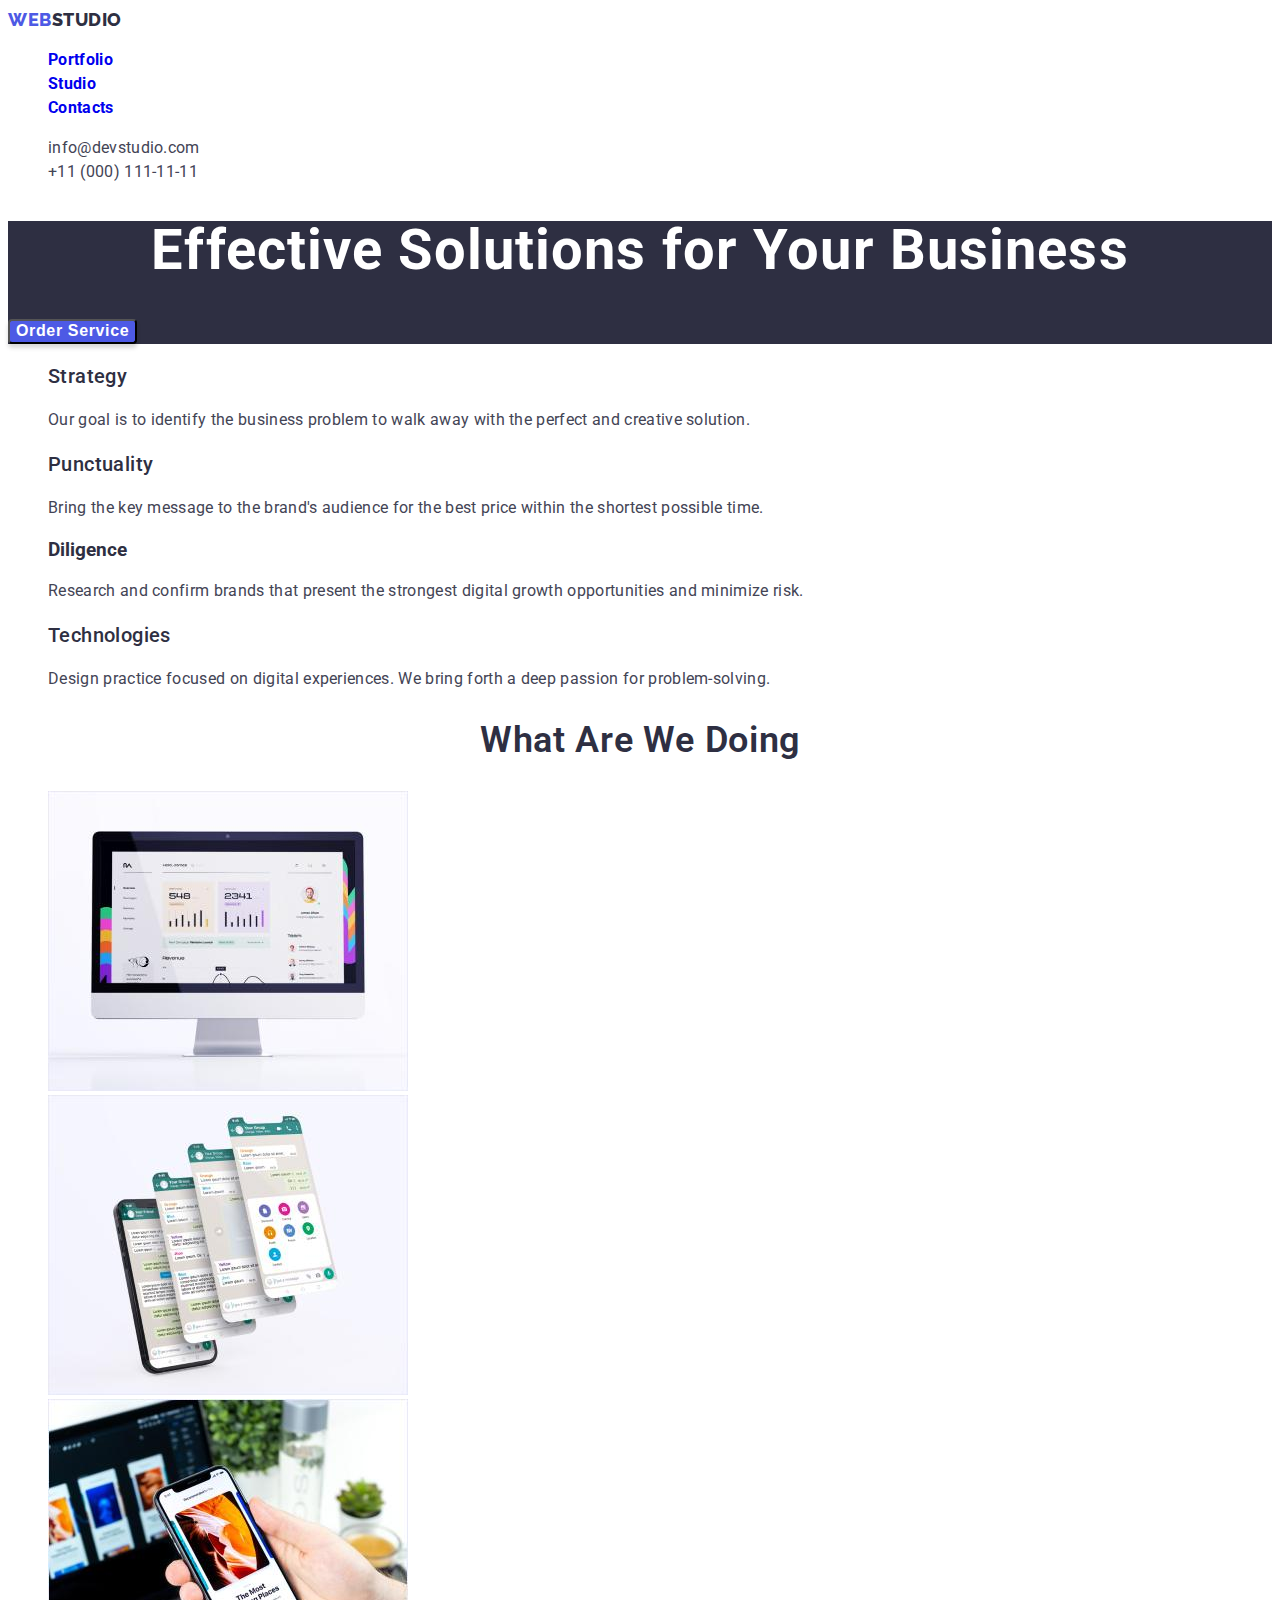
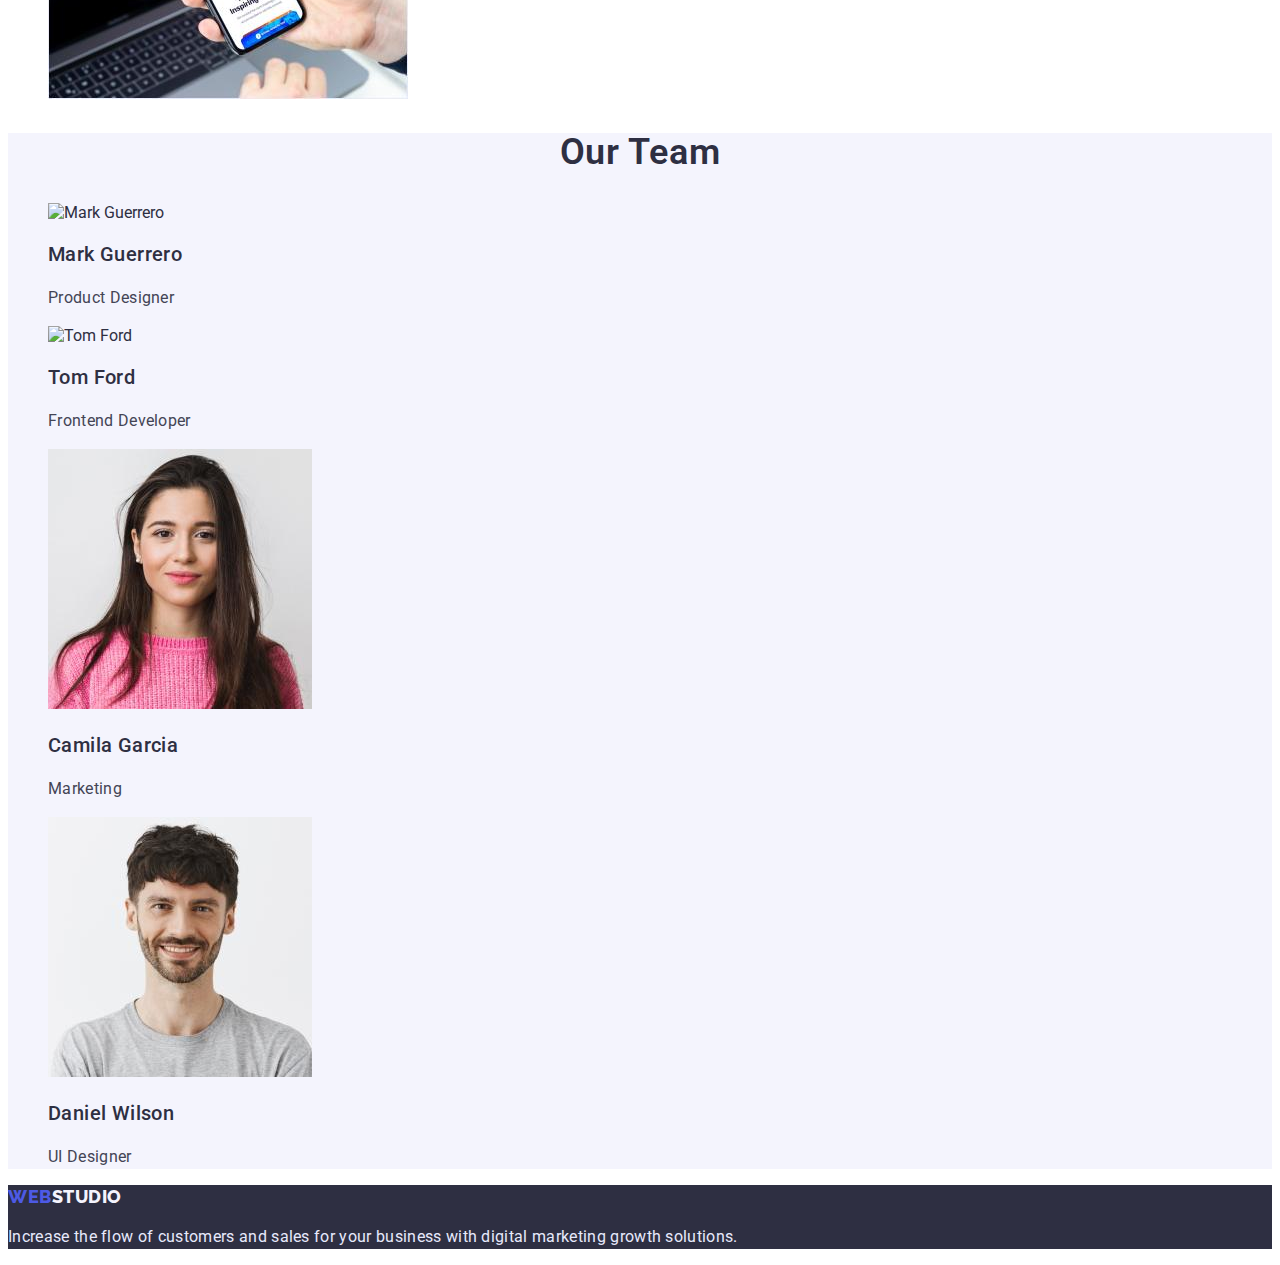
==== index.html @ 88e980f4 "Initial commit" ====
<!DOCTYPE html>
<html lang="en">
  <head>
    <meta charset="UTF-8" />
    <meta http-equiv="X-UA-Compatible" content="IE=edge" />
    <meta name="viewport" content="width=device-width, initial-scale=1.0" />
    <title>WebStudio</title>
    <link rel="preconnect" href="https://fonts.googleapis.com" />
    <link rel="preconnect" href="https://fonts.gstatic.com" crossorigin />
    <link
      href="https://fonts.googleapis.com/css2?family=Raleway:wght@700;900&family=Roboto:wght@400;500;700&display=swap"
      rel="stylesheet"
    />

    <link rel="stylesheet" href="./css/styles.css" />
  </head>
  <body>
    <header class="header">
      <nav class="nav">
        <a href="./index.html" class="logo list link"
          >WEB<span class="nav-logo list link">STUDIO</span></a
        >
        <ul class="nav-list list">
          <li class="nav-item">
            <a href="#" class="nav-link link">Portfolio</a>
          </li>
          <li class="nav-item list">
            <a href="#" class="nav-link link">Studio</a>
          </li>
          <li class="nav-item list">
            <a href="#" class="nav-link link">Contacts</a>
          </li>
        </ul>
      </nav>

      <ul class="header-list list link">
        <li class="header-email">
          <a
            href="mailto:info@devstudio.com"
            class="header-link-email link list"
            >info@devstudio.com</a
          >
        </li>
        <li class="header-tel">
          <a href="tel:+110001111111" class="header-link-tel link list"
            >+11 (000) 111-11-11</a
          >
        </li>
      </ul>
    </header>

    <main>
      <!--Section 1 Hero-->
      <section class="hero">
        <h1 class="hero-title">Effective Solutions for Your Business</h1>
        <button type="button" class="hero-btn">Order Service</button>
      </section>

      <!--Section 2 Our advantages-->
      <section class="section">
        <h2 class="secret-name">Our advantages</h2>
        <ul class="section-list list">
          <li class="section-item">
            <h3 class="title">Strategy</h3>
            <p class="section-article">
              Our goal is to identify the business problem to walk away with the
              perfect and creative solution.
            </p>
          </li>
          <li>
            <h3 class="title">Punctuality</h3>
            <p class="section-article">
              Bring the key message to the brand's audience for the best price
              within the shortest possible time.
            </p>
          </li>
          <li>
            <h3>Diligence</h3>
            <p class="section-article">
              Research and confirm brands that present the strongest digital
              growth opportunities and minimize risk.
            </p>
          </li>
          <li>
            <h3 class="title">Technologies</h3>
            <p class="section-article">
              Design practice focused on digital experiences. We bring forth a
              deep passion for problem-solving.
            </p>
          </li>
        </ul>
      </section>

      <!--Section 3 What are we doing-->
      <section class="section">
        <h2 class="section-title">What are we doing</h2>
        <ul class="work-list list">
          <li class="work-item">
            <img
              class="work-item"
              src="./img/imgpage1/programing.jpg"
              alt="programing"
              width="360"
              height="300"
            />
          </li>
          <li class="work-item">
            <img
              class="work-img"
              src="./img/imgpage1/application.jpg"
              alt="application"
              width="360"
              height="300"
            />
          </li>
          <li class="work-item">
            <img
              class="work-item"
              src="./img/imgpage1/design.jpg"
              alt="design"
              width="360"
              height="300"
            />
          </li>
        </ul>
      </section>

      <!--Section 4 Our Team-->
      <section class="section-team">
        <h2 class="section-title">Our Team</h2>

        <ul class="team-list list">
          <li class="team-item">
            <img
              class="team-img"
              src="./img//imgpage1/MarkGuerrero.jpg"
              alt="Mark Guerrero"
              width="264"
              height="260"
            />
            <h3 class="title">Mark Guerrero</h3>
            <p class="team-text">Product Designer</p>
          </li>
          <li class="team-item">
            <img
              class="team-img"
              src="./img/imgpage1/TomFond.jpg"
              alt="Tom Ford"
              width="264"
              height="260"
            />
            <h3 class="title">Tom Ford</h3>
            <p class="team-text">Frontend Developer</p>
          </li>
          <li class="team-item">
            <img
              class="team-img"
              src="./img/imgpage1/CamilaGarcia.jpg"
              alt="Camila Garcia"
              width="264"
              height="260"
            />
            <h3 class="title">Camila Garcia</h3>
            <p class="team-text">Marketing</p>
          </li>
          <li class="team-item">
            <img
              class="team-img"
              src="./img/imgpage1/DanielWilson.jpg"
              alt="Daniel Wilson"
              width="264"
              height="260"
            />
            <h3 class="title">Daniel Wilson</h3>
            <p class="team-text">UI Designer</p>
          </li>
        </ul>
      </section>
    </main>

    <footer class="footer">
      <a href="./index.html" class="logo list link"
        >WEB<span class="footer-logo list link">STUDIO</span></a
      >
      <p class="footer-article">
        Increase the flow of customers and sales for your business with digital
        marketing growth solutions.
      </p>
    </footer>
  </body>
</html>
---- css/styles.css ----
body {
  font-family: 'Roboto';
  color: #2e2f42;
}

.list {
  list-style: none;
}

.link {
  text-decoration: none;
}
/* --------HEADER-------- */
.header {
}

.nav:hover,
.nav:focus {
  color: #404bbf;
}
.logo {
  font-family: 'Raleway';
  font-style: normal;
  font-weight: 800;
  font-size: 18px;
  line-height: 1.33;
  display: flex;
  align-items: center;
  letter-spacing: 0.03em;
  text-transform: uppercase;
  color: #4d5ae5;
}
.nav-logo {
  font-family: 'Raleway';
  font-style: normal;
  font-weight: 800;
  font-size: 18px;
  line-height: 1.33;
  display: flex;
  align-items: center;
  letter-spacing: 0.03em;
  text-transform: uppercase;
  color: #2e2f42;
}
.nav-list {
  font-weight: 700;
  font-size: 16px;
  line-height: 1.5;
  letter-spacing: 0.02em;
  color: #2e2f42;
}
.nav-item {
}

.header-email {
}
.header-link-email {
  font-weight: 400;
  font-size: 16px;
  line-height: 1.5;
  letter-spacing: 0.02em;
  color: #434455;
}
.header-tel {
}
.header-link-tel {
  font-weight: 400;
  font-size: 16px;
  line-height: 1.5;
  letter-spacing: 0.02em;
  color: #434455;
}
.nav-list :hover,
.nav-list :focus {
  color: #404bbf;
}

.header-list :hover,
.header-list :focus {
  color: #404bbf;
}

/* --------HERO-------- */
.hero {
  /* width: 1440px;
  height: 603px;
  left: 0px;
  top: 72px; */
  background: #2e2f42;
}
.hero-title {
  /* position: absolute;
  width: 492px;
  height: 120px;
  left: 474px;
  top: 264px; */

  font-weight: 700;
  font-size: 56px;
  line-height: 1.07;
  text-align: center;
  letter-spacing: 0.02em;
  color: #ffffff;
}
.hero-btn {
  font-weight: 700;
  font-size: 16px;
  line-height: 1.187;
  display: flex;
  align-items: center;
  letter-spacing: 0.04em;
  color: #ffffff;
  cursor: pointer;

  /* display: flex;
  flex-direction: row;
  align-items: flex-start;
  padding: 16px 32px;
  gap: 10px; */

  /* position: absolute;
  width: 170px;
  height: 51px;
  left: 635px;
  top: 432px; */
  background: #4d5ae5;
  box-shadow: 0px 4px 4px rgba(0, 0, 0, 0.15);
  border-radius: 4px;
}
.hero-btn :hover,
.hero-btn :focus {
  background: #404bbf;
}
/* --------SECTION-------- */
.secret-name {
  position: absolute;
  width: 1px;
  height: 1px;
  margin: -1px;
  padding: 0;
  overflow: hidden;
  border: 0;
  clip: rect(0 0 0 0);
}
.section {
}

.section-list {
}
.section-item {
}
.title {
  font-weight: 500;
  font-size: 20px;
  line-height: 1.2;
  letter-spacing: 0.02em;
  color: #2e2f42;
}
.section-article {
  font-weight: 400;
  font-size: 16px;
  line-height: 1.5;
  letter-spacing: 0.02em;
  color: #434455;
}

/* ------What are we doing----- */
.section-title {
  font-weight: 600;
  font-size: 36px;
  line-height: 1.11;
  text-align: center;
  letter-spacing: 0.02em;
  text-transform: capitalize;
  color: #2e2f42;
}
.work-list {
}
.work-item {
}
.work-img {
}

/* ----- Our Team---- */
.section-team {
  background: #f4f4fd;
}
.team-list {
}
.team-item {
}
.team-img {
}
.team-text {
  font-weight: 400;
  font-size: 16px;
  line-height: 1.5;
  letter-spacing: 0.02em;
  color: #434455;
}

/* -------FOOTER-------- */
.footer {
  background: #2e2f42;
}
.footer-logo {
  font-family: 'Raleway';
  font-style: normal;
  font-weight: 800;
  font-size: 18px;
  line-height: 21px;
  display: flex;
  align-items: center;
  letter-spacing: 0.03em;
  text-transform: uppercase;
  color: #f4f4fd;
}
.footer-article {
  font-weight: 400;
  font-size: 16px;
  line-height: 1.5;
  letter-spacing: 0.02em;
  color: #e7e9fc;
}

.nav-list :hover,
.nav-list :focus {
  color: #404bbf;
}

.header-list :hover,
.header-list :focus {
  color: #404bbf;
}

/* ------ PORTFOLIO------- */
.portfolio {
}
.portfolio-btn {
  font-family: 'Roboto';
  font-style: normal;
  font-weight: 500;
  font-size: 16px;
  line-height: 1.5;
  display: flex;
  align-items: center;
  text-align: center;
  letter-spacing: 0.04em;
  color: #4d5ae5;
  background: #f4f4fd;
  cursor: pointer;
}

.portfolio-btn :hover,
.portfolio-btn :focus {
  color: #ffffff;
  background: #404bbf;
}
.portfolio-list {
}
.portfolio-item {
}
.portfolio-title {
  font-weight: 500;
  font-size: 20px;
  line-height: 1.2;
  letter-spacing: 0.02em;
  color: #2e2f42;
}
.portfolio-text {
  font-weight: 400;
  font-size: 16px;
  line-height: 1.5;
  letter-spacing: 0.02em;
  color: #434455;
}
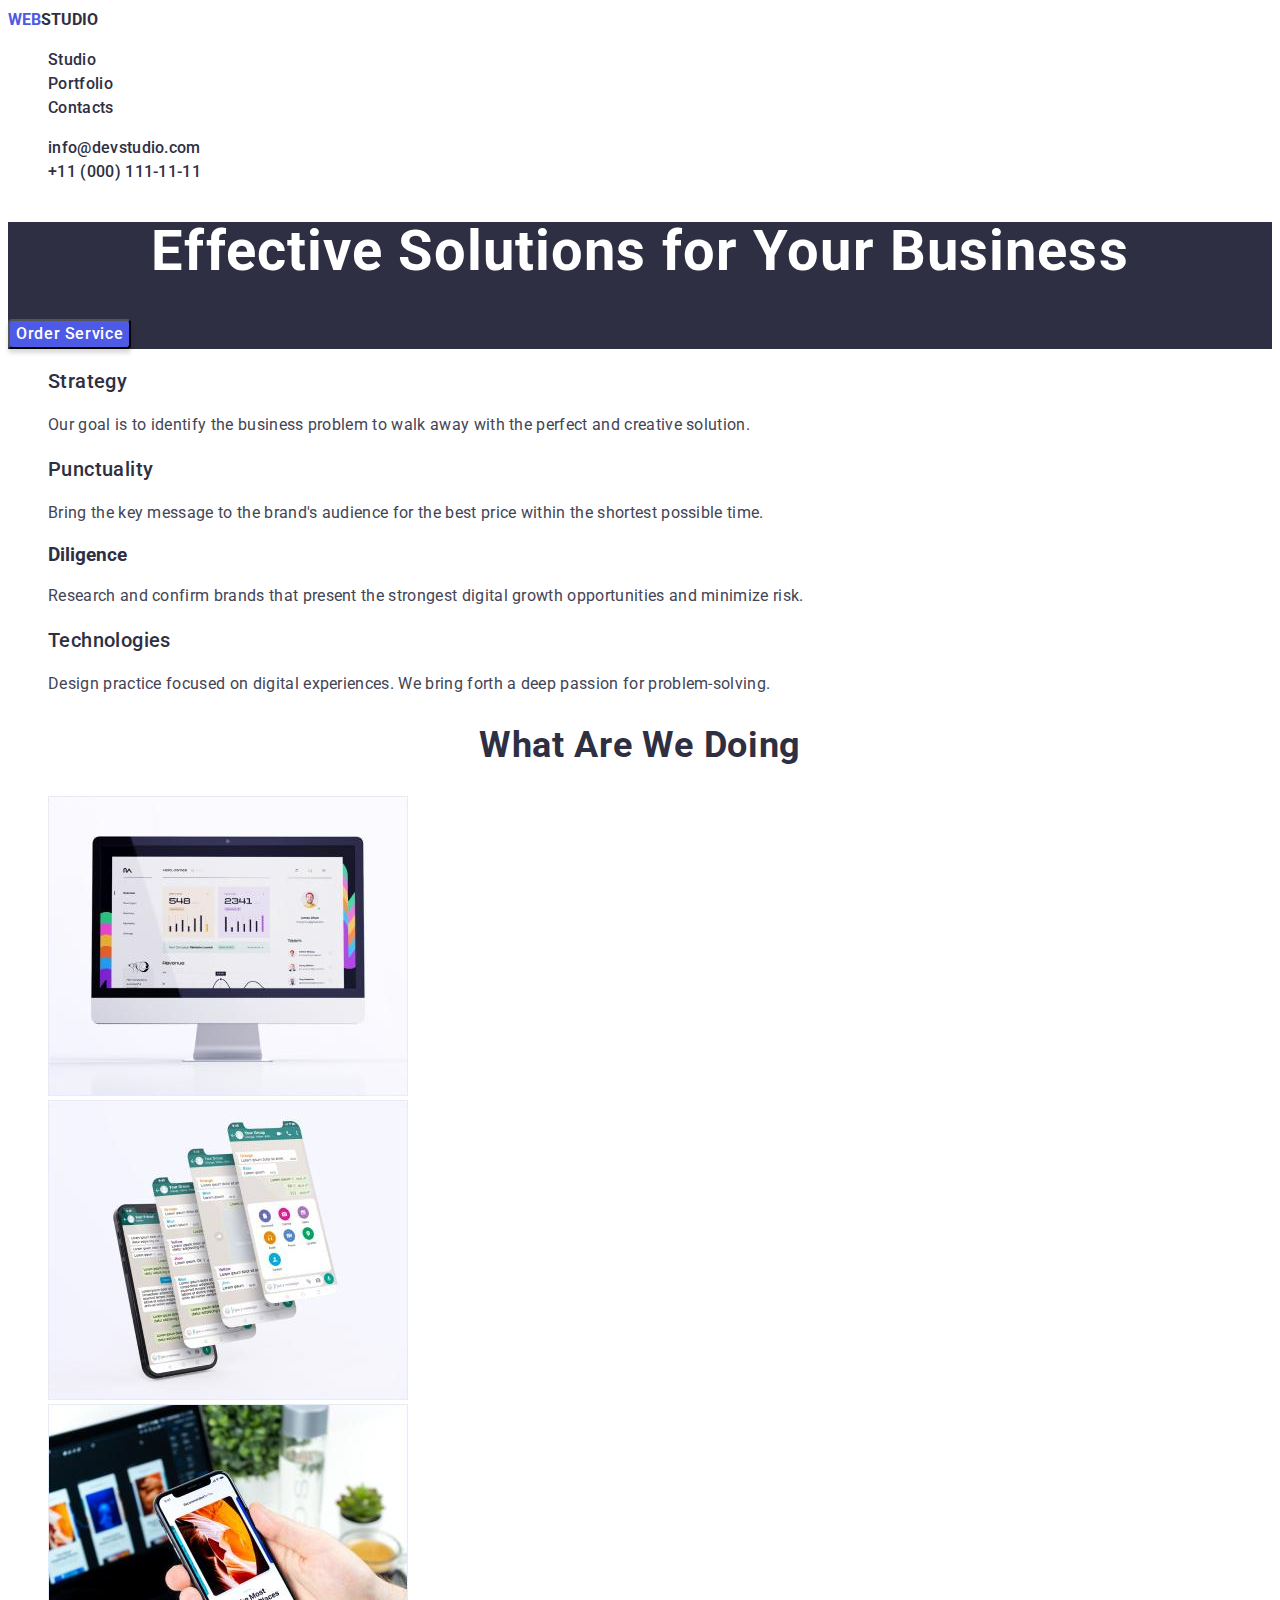
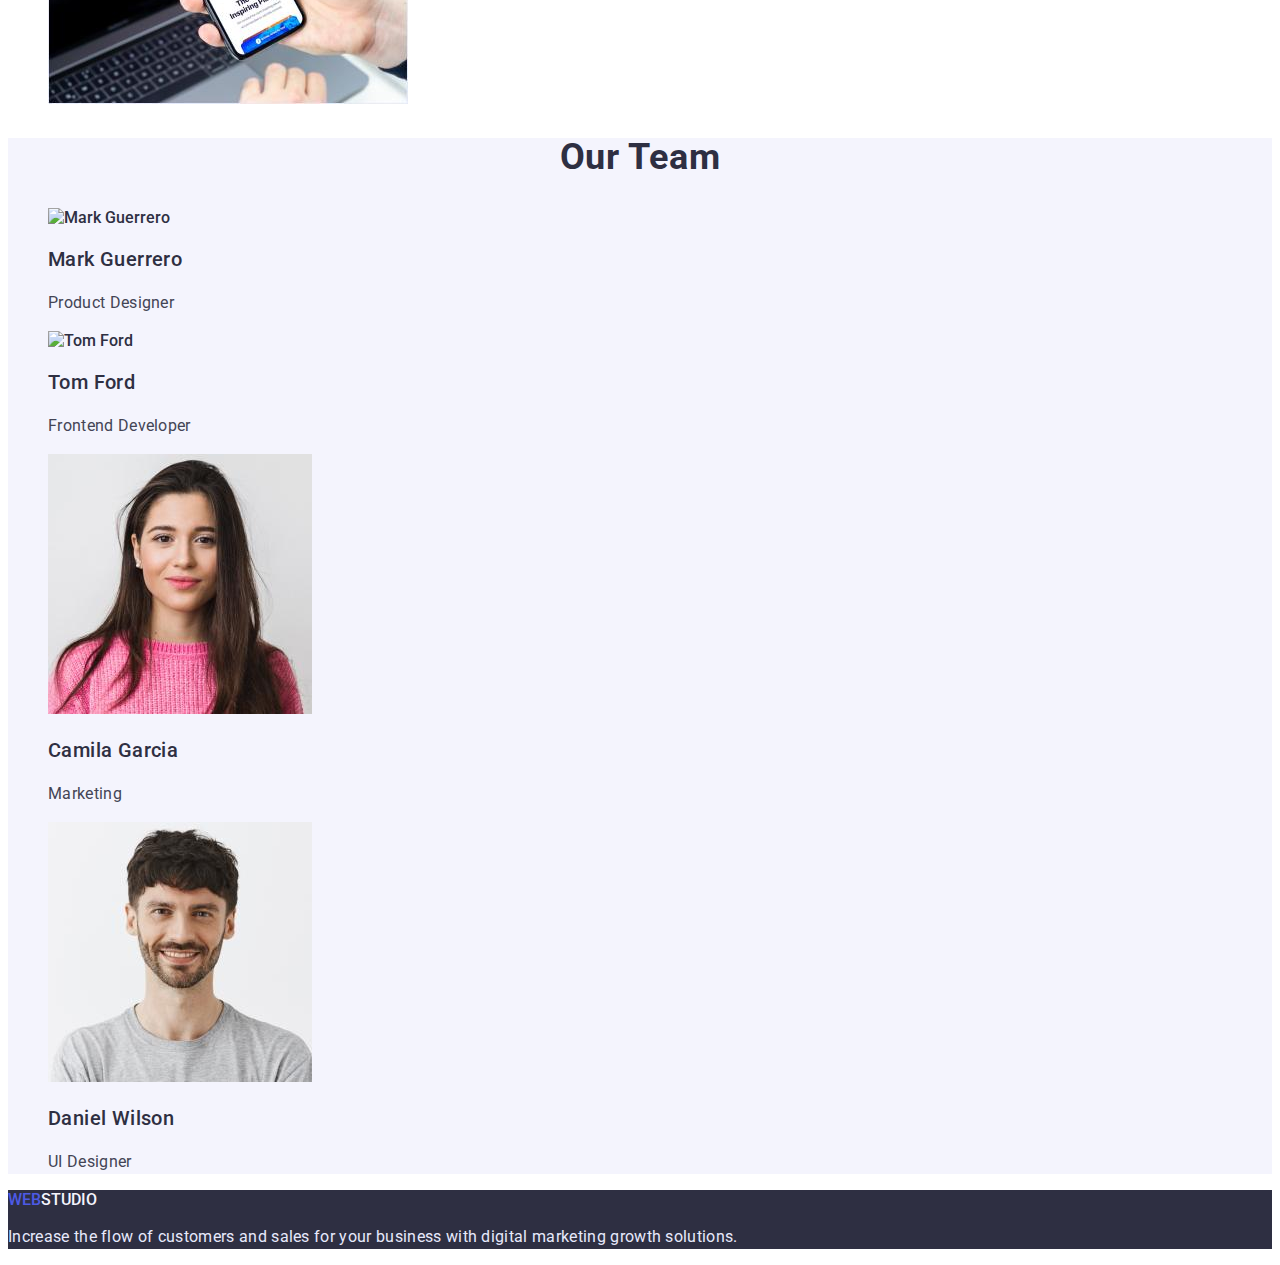
==== commit 0f8d7622: "Updated .html" ====
--- a/index.html
+++ b/index.html
@@ -4,35 +4,35 @@
     <meta charset="UTF-8" />
     <meta http-equiv="X-UA-Compatible" content="IE=edge" />
     <meta name="viewport" content="width=device-width, initial-scale=1.0" />
-    <title>WebStudio</title>
+    <title>Studio</title>
     <link rel="preconnect" href="https://fonts.googleapis.com" />
     <link rel="preconnect" href="https://fonts.gstatic.com" crossorigin />
     <link
-      href="https://fonts.googleapis.com/css2?family=Raleway:wght@700;900&family=Roboto:wght@400;500;700&display=swap"
+      href="https://fonts.googleapis.com/css2?family=Raleway:wght@800&family=Roboto:wght@400;500;700&display=swap"
       rel="stylesheet"
     />
 
     <link rel="stylesheet" href="./css/styles.css" />
   </head>
+
   <body>
     <header class="header">
       <nav class="nav">
         <a href="./index.html" class="logo list link"
           >WEB<span class="nav-logo list link">STUDIO</span></a
         >
-        <ul class="nav-list list">
+        <ul class="nav-list list nav-style">
           <li class="nav-item">
-            <a href="#" class="nav-link link">Portfolio</a>
+            <a href="./index.html" class="nav-link link nav-style">Studio</a>
           </li>
           <li class="nav-item list">
-            <a href="#" class="nav-link link">Studio</a>
+            <a href="./portfolio.html" class="nav-link link">Portfolio</a>
           </li>
           <li class="nav-item list">
             <a href="#" class="nav-link link">Contacts</a>
           </li>
         </ul>
       </nav>
-
       <ul class="header-list list link">
         <li class="header-email">
           <a
@@ -62,28 +62,28 @@
         <ul class="section-list list">
           <li class="section-item">
             <h3 class="title">Strategy</h3>
-            <p class="section-article">
+            <p class="text">
               Our goal is to identify the business problem to walk away with the
               perfect and creative solution.
             </p>
           </li>
           <li>
             <h3 class="title">Punctuality</h3>
-            <p class="section-article">
+            <p class="text">
               Bring the key message to the brand's audience for the best price
               within the shortest possible time.
             </p>
           </li>
           <li>
             <h3>Diligence</h3>
-            <p class="section-article">
+            <p class="text">
               Research and confirm brands that present the strongest digital
               growth opportunities and minimize risk.
             </p>
           </li>
           <li>
             <h3 class="title">Technologies</h3>
-            <p class="section-article">
+            <p class="text">
               Design practice focused on digital experiences. We bring forth a
               deep passion for problem-solving.
             </p>
@@ -139,7 +139,7 @@
               height="260"
             />
             <h3 class="title">Mark Guerrero</h3>
-            <p class="team-text">Product Designer</p>
+            <p class="text">Product Designer</p>
           </li>
           <li class="team-item">
             <img
@@ -150,7 +150,7 @@
               height="260"
             />
             <h3 class="title">Tom Ford</h3>
-            <p class="team-text">Frontend Developer</p>
+            <p class="text">Frontend Developer</p>
           </li>
           <li class="team-item">
             <img
@@ -161,7 +161,7 @@
               height="260"
             />
             <h3 class="title">Camila Garcia</h3>
-            <p class="team-text">Marketing</p>
+            <p class="text">Marketing</p>
           </li>
           <li class="team-item">
             <img
@@ -172,7 +172,7 @@
               height="260"
             />
             <h3 class="title">Daniel Wilson</h3>
-            <p class="team-text">UI Designer</p>
+            <p class="text">UI Designer</p>
           </li>
         </ul>
       </section>
--- a/css/styles.css
+++ b/css/styles.css
@@ -1,137 +1,189 @@
+/* second background
+background: #E5E5E5; */
+
+:root {
+  --main-color: #2e2f42;
+  --text-color: #434455;
+  --wight-color: #ffffff;
+  --hover-color: #404bbf;
+  --accent-text-color: #4d5ae5;
+  --active-btn-bcg-color: #404bbf;
+  --normal-btn-bcg-color: #4d5ae5;
+  --portfolio-btn-bcg-color: #f4f4fd;
+}
+
 body {
-  font-family: 'Roboto';
-  color: #2e2f42;
+  font-family: 'Roboto', sans-serif;
+  font-style: normal;
+  font-weight: 500;
+  color: var(--main-color);
+  background-color: var(--wight-color);
 }
 
 .list {
   list-style: none;
 }
-
 .link {
   text-decoration: none;
 }
-/* --------HEADER-------- */
+
+/* ------HeHEADER------ */
 .header {
-}
-
-.nav:hover,
-.nav:focus {
-  color: #404bbf;
+  font-weight: 700;
+  font-size: 16px;
+  line-height: 1.5;
+  color: var(--main-color);
+}
+.nav-list .nav-link:hover,
+.nav-list .nav-link:focus {
+  color: var(--accent-text-color);
 }
 .logo {
-  font-family: 'Raleway';
-  font-style: normal;
-  font-weight: 800;
-  font-size: 18px;
-  line-height: 1.33;
-  display: flex;
-  align-items: center;
-  letter-spacing: 0.03em;
-  text-transform: uppercase;
-  color: #4d5ae5;
+  color: var(--accent-text-color);
 }
 .nav-logo {
-  font-family: 'Raleway';
-  font-style: normal;
-  font-weight: 800;
-  font-size: 18px;
-  line-height: 1.33;
-  display: flex;
-  align-items: center;
-  letter-spacing: 0.03em;
-  text-transform: uppercase;
-  color: #2e2f42;
-}
-.nav-list {
-  font-weight: 700;
-  font-size: 16px;
-  line-height: 1.5;
-  letter-spacing: 0.02em;
-  color: #2e2f42;
-}
-.nav-item {
-}
-
-.header-email {
-}
+  color: var(--main-color);
+}
+
+.nav-link {
+  font-weight: 500;
+  font-size: 16px;
+  line-height: 1.5;
+  letter-spacing: 0.02em;
+  color: var(--main-color);
+}
+.header-list {
+  color: var(--main-color);
+}
+
 .header-link-email {
-  font-weight: 400;
-  font-size: 16px;
-  line-height: 1.5;
-  letter-spacing: 0.02em;
-  color: #434455;
-}
-.header-tel {
-}
+  font-weight: 500;
+  font-size: 16px;
+  line-height: 1.5;
+  letter-spacing: 0.02em;
+  color: var(--main-color);
+}
+
 .header-link-tel {
-  font-weight: 400;
-  font-size: 16px;
-  line-height: 1.5;
-  letter-spacing: 0.02em;
-  color: #434455;
-}
-.nav-list :hover,
-.nav-list :focus {
-  color: #404bbf;
-}
-
-.header-list :hover,
-.header-list :focus {
-  color: #404bbf;
-}
-
-/* --------HERO-------- */
+  font-weight: 500;
+  font-size: 16px;
+  line-height: 1.5;
+  letter-spacing: 0.02em;
+  color: var(--main-color);
+}
+.nav-list:hover,
+.nav-list:focus {
+  color: var(--hover-color);
+}
+.header-link-email:hover,
+.header-link-email:focus {
+  color: var(--hover-color);
+}
+.header-link-tel:hover,
+.header-link-tel:focus {
+  color: var(--hover-color);
+}
+
+/* ========= HERO========== */
 .hero {
-  /* width: 1440px;
-  height: 603px;
-  left: 0px;
-  top: 72px; */
   background: #2e2f42;
 }
 .hero-title {
-  /* position: absolute;
-  width: 492px;
-  height: 120px;
-  left: 474px;
-  top: 264px; */
-
   font-weight: 700;
   font-size: 56px;
   line-height: 1.07;
   text-align: center;
   letter-spacing: 0.02em;
-  color: #ffffff;
+  color: var(--wight-color);
 }
 .hero-btn {
-  font-weight: 700;
-  font-size: 16px;
-  line-height: 1.187;
+  font-family: inherit;
+  font-style: inherit;
+  font-weight: 500;
+  font-size: 16px;
+  line-height: 1.5;
   display: flex;
   align-items: center;
   letter-spacing: 0.04em;
-  color: #ffffff;
-  cursor: pointer;
-
-  /* display: flex;
-  flex-direction: row;
-  align-items: flex-start;
-  padding: 16px 32px;
-  gap: 10px; */
-
-  /* position: absolute;
-  width: 170px;
-  height: 51px;
-  left: 635px;
-  top: 432px; */
-  background: #4d5ae5;
+  color: var(--wight-color);
+  background: var(--normal-btn-bcg-color);
   box-shadow: 0px 4px 4px rgba(0, 0, 0, 0.15);
   border-radius: 4px;
 }
-.hero-btn :hover,
-.hero-btn :focus {
-  background: #404bbf;
-}
-/* --------SECTION-------- */
+
+/* ======Section 2 Our advantages====*/
+.section {
+}
+.secret-name {
+}
+.section-list {
+}
+.section-item {
+}
+.title {
+  font-weight: 500;
+  font-size: 20px;
+  line-height: 1.2;
+  letter-spacing: 0.02em;
+}
+.text {
+  font-weight: 400;
+  font-size: 16px;
+  line-height: 1.5;
+  letter-spacing: 0.02em;
+  color: #434455;
+}
+
+/* ------Section 3 What are we doing======= */
+.section-title {
+  font-weight: 700;
+  font-size: 36px;
+  line-height: 1.11;
+  text-align: center;
+  letter-spacing: 0.02em;
+  text-transform: capitalize;
+}
+.work-list {
+}
+.work-item {
+}
+.work-img {
+}
+
+/* ======Our TEAM======= */
+.section-team {
+  background: var(--portfolio-btn-bcg-color);
+}
+
+.team-list {
+}
+.team-item {
+}
+.team-img {
+}
+/* .title {
+  font-weight: 500;
+  font-size: 20px;
+  line-height: 1.2;
+  letter-spacing: 0.02em;
+} */
+
+/* ======FOOTER=========== */
+.footer {
+  background: var(--main-color);
+}
+.footer-logo {
+  color: #f4f4fd;
+}
+.footer-article {
+  font-weight: 400;
+  font-size: 16px;
+  line-height: 1.5;
+  letter-spacing: 0.02em;
+  color: #e7e9fc;
+}
+
+/* -----PORTFOLIO---- */
 .secret-name {
   position: absolute;
   width: 1px;
@@ -142,102 +194,28 @@
   border: 0;
   clip: rect(0 0 0 0);
 }
-.section {
-}
-
-.section-list {
-}
-.section-item {
-}
-.title {
-  font-weight: 500;
-  font-size: 20px;
-  line-height: 1.2;
-  letter-spacing: 0.02em;
-  color: #2e2f42;
-}
-.section-article {
-  font-weight: 400;
-  font-size: 16px;
-  line-height: 1.5;
-  letter-spacing: 0.02em;
-  color: #434455;
-}
-
-/* ------What are we doing----- */
-.section-title {
-  font-weight: 600;
-  font-size: 36px;
-  line-height: 1.11;
-  text-align: center;
-  letter-spacing: 0.02em;
-  text-transform: capitalize;
-  color: #2e2f42;
-}
-.work-list {
-}
-.work-item {
-}
-.work-img {
-}
-
-/* ----- Our Team---- */
-.section-team {
-  background: #f4f4fd;
-}
-.team-list {
-}
-.team-item {
-}
-.team-img {
-}
-.team-text {
-  font-weight: 400;
-  font-size: 16px;
-  line-height: 1.5;
-  letter-spacing: 0.02em;
-  color: #434455;
-}
-
-/* -------FOOTER-------- */
-.footer {
-  background: #2e2f42;
-}
-.footer-logo {
-  font-family: 'Raleway';
-  font-style: normal;
-  font-weight: 800;
-  font-size: 18px;
-  line-height: 21px;
-  display: flex;
-  align-items: center;
-  letter-spacing: 0.03em;
-  text-transform: uppercase;
-  color: #f4f4fd;
-}
-.footer-article {
-  font-weight: 400;
-  font-size: 16px;
-  line-height: 1.5;
-  letter-spacing: 0.02em;
-  color: #e7e9fc;
-}
-
-.nav-list :hover,
-.nav-list :focus {
-  color: #404bbf;
-}
-
-.header-list :hover,
-.header-list :focus {
-  color: #404bbf;
-}
-
-/* ------ PORTFOLIO------- */
+.active {
+  color: var(--wight-color);
+  background: var(--active-btn-bcg-color);
+  border: 1px;
+  box-shadow: 0px 3px 1px rgba(0, 0, 0, 0.1), 0px 2px 1px rgba(0, 0, 0, 0.08),
+    0px 2px 2px rgba(0, 0, 0, 0.12);
+  border-radius: 4px;
+}
 .portfolio {
 }
+.section-portfolio {
+}
+.secret-name {
+}
+.list-btn {
+}
+.list {
+}
+.item-btn {
+}
 .portfolio-btn {
-  font-family: 'Roboto';
+  font-family: inherit;
   font-style: normal;
   font-weight: 500;
   font-size: 16px;
@@ -247,30 +225,31 @@
   text-align: center;
   letter-spacing: 0.04em;
   color: #4d5ae5;
-  background: #f4f4fd;
-  cursor: pointer;
-}
-
-.portfolio-btn :hover,
-.portfolio-btn :focus {
-  color: #ffffff;
-  background: #404bbf;
+  background-color: #f4f4fd;
+  border: 1px solid #e7e9fc;
+  border-radius: 4px;
 }
 .portfolio-list {
 }
+.link {
+}
 .portfolio-item {
 }
+.portfolil-link {
+}
 .portfolio-title {
+  font-family: 'Roboto';
+  font-style: normal;
   font-weight: 500;
   font-size: 20px;
   line-height: 1.2;
-  letter-spacing: 0.02em;
-  color: #2e2f42;
+  /* identical to box height, or 120% */
+
+  letter-spacing: 0.02em;
+
+  /* NAVY BLUE */
+
+  color: var(--main-color);
 }
 .portfolio-text {
-  font-weight: 400;
-  font-size: 16px;
-  line-height: 1.5;
-  letter-spacing: 0.02em;
-  color: #434455;
-}
+}
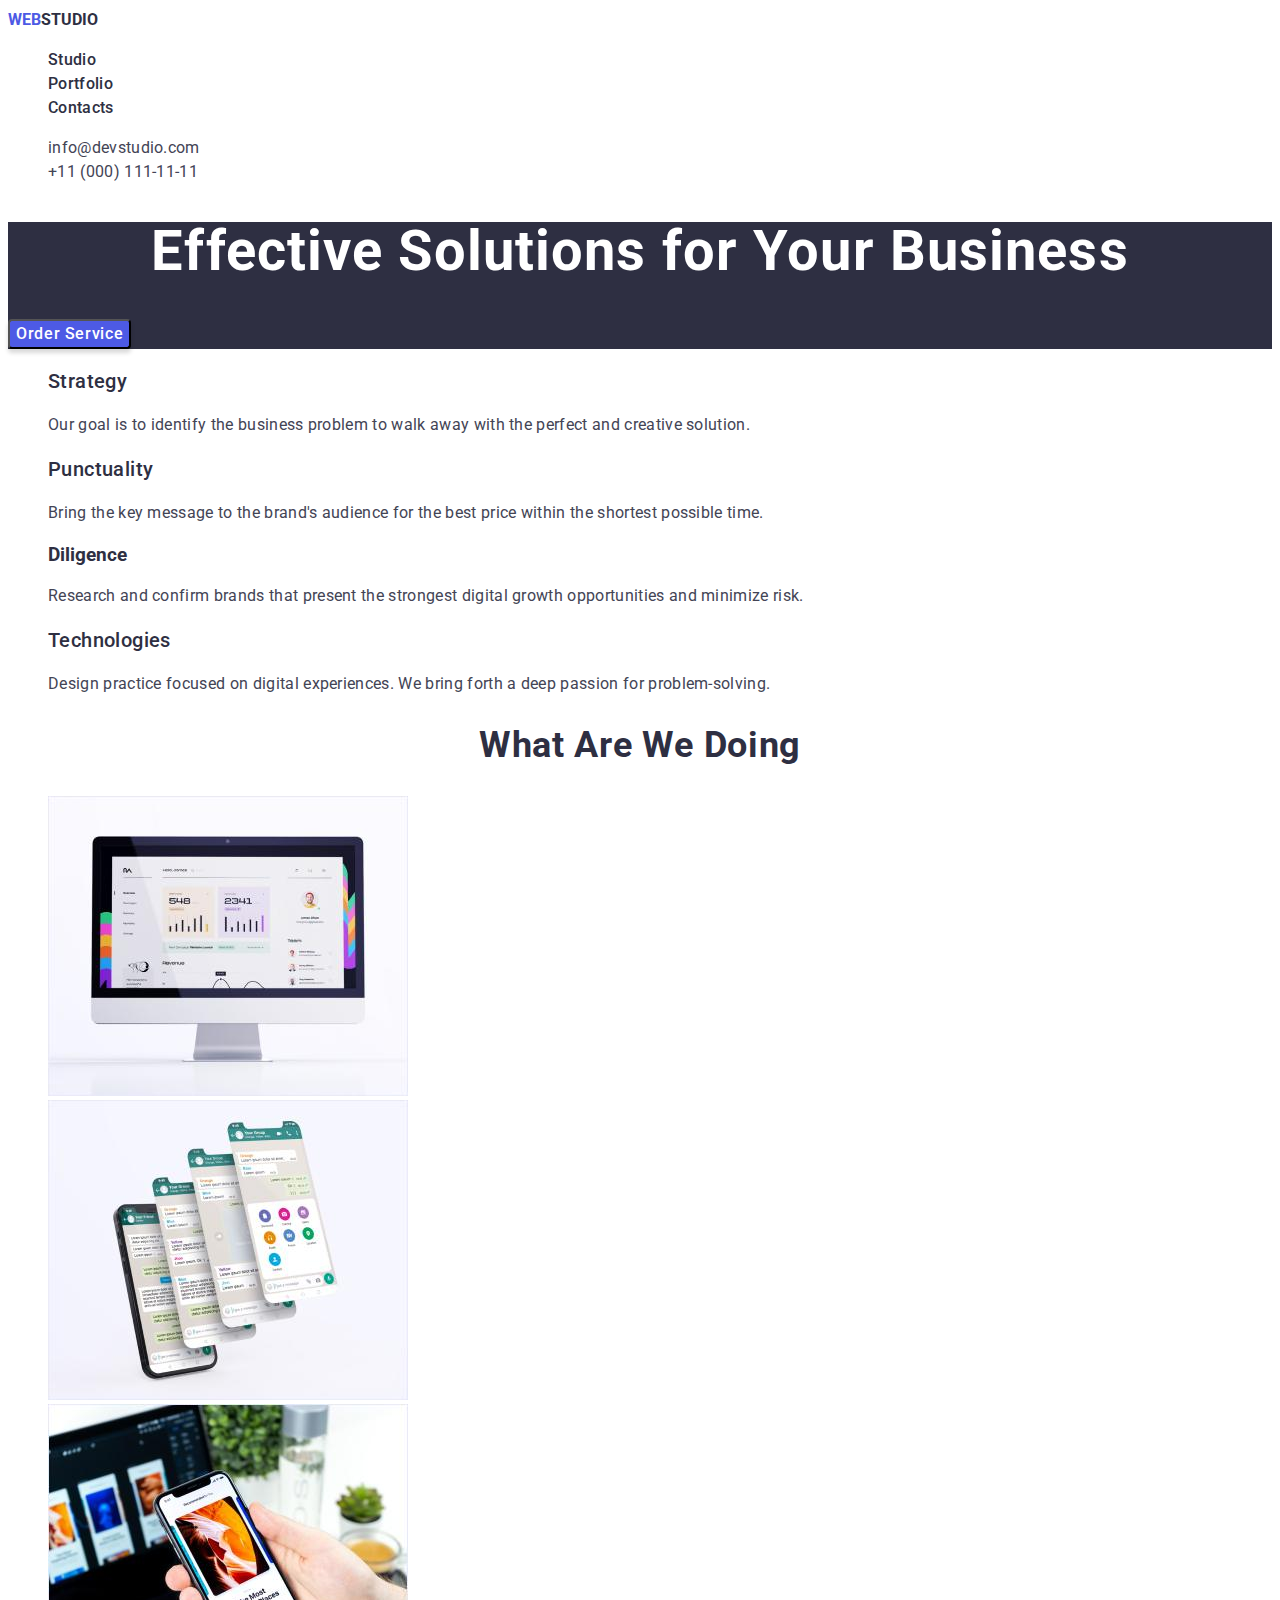
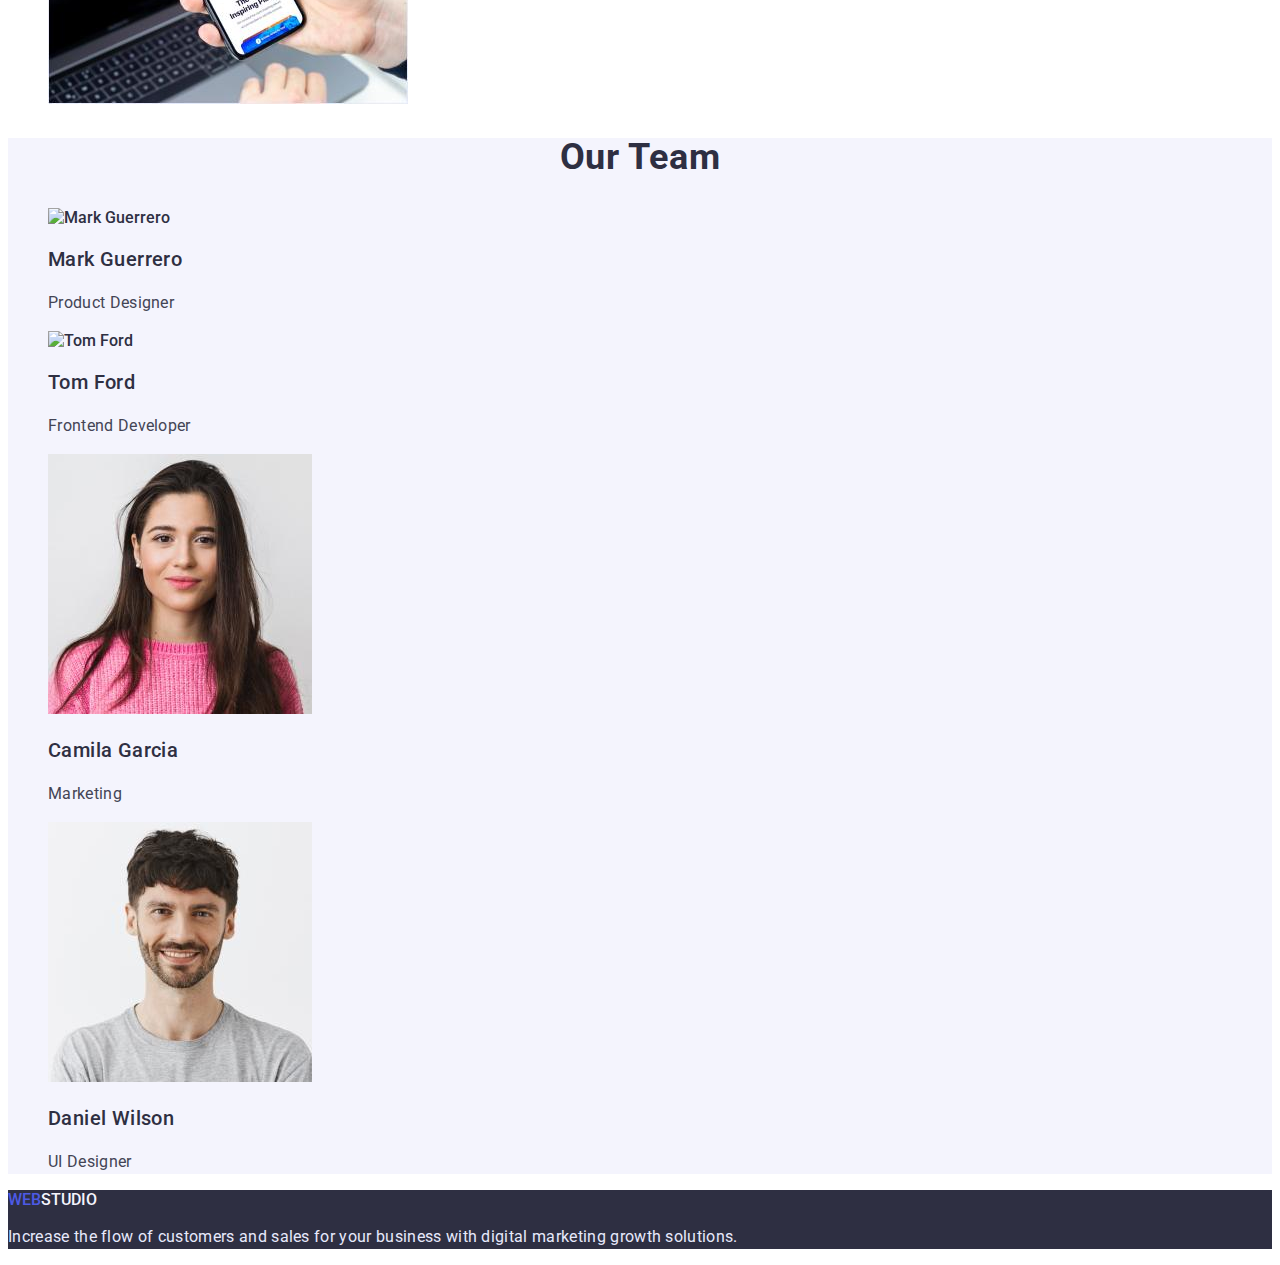
==== commit 5c569a1a: "Changes nav" ====
--- a/index.html
+++ b/index.html
@@ -18,7 +18,7 @@
   <body>
     <header class="header">
       <nav class="nav">
-        <a href="./index.html" class="logo list link"
+        <a class="logo logo-link list link" href="./index.html"
           >WEB<span class="nav-logo list link">STUDIO</span></a
         >
         <ul class="nav-list list nav-style">
@@ -179,7 +179,7 @@
     </main>
 
     <footer class="footer">
-      <a href="./index.html" class="logo list link"
+      <a href="./index.html" class="logo logo-link list link"
         >WEB<span class="footer-logo list link">STUDIO</span></a
       >
       <p class="footer-article">
--- a/css/styles.css
+++ b/css/styles.css
@@ -10,6 +10,7 @@
   --active-btn-bcg-color: #404bbf;
   --normal-btn-bcg-color: #4d5ae5;
   --portfolio-btn-bcg-color: #f4f4fd;
+  --section-bcg-color: #2e2f42;
 }
 
 body {
@@ -27,7 +28,19 @@
   text-decoration: none;
 }
 
-/* ------HeHEADER------ */
+/* ------HEADER------ */
+
+.logo .logo-link .link .list {
+  font-family: 'Raleway', sans-serif;
+  font-style: normal;
+  font-weight: 800;
+  font-size: 18px;
+  line-height: 1.33;
+  display: flex;
+  align-items: center;
+  letter-spacing: 0.03em;
+  text-transform: uppercase;
+}
 .header {
   font-weight: 700;
   font-size: 16px;
@@ -38,6 +51,7 @@
 .nav-list .nav-link:focus {
   color: var(--accent-text-color);
 }
+
 .logo {
   color: var(--accent-text-color);
 }
@@ -57,19 +71,19 @@
 }
 
 .header-link-email {
-  font-weight: 500;
-  font-size: 16px;
-  line-height: 1.5;
-  letter-spacing: 0.02em;
-  color: var(--main-color);
+  font-weight: 400;
+  font-size: 16px;
+  line-height: 1.5;
+  letter-spacing: 0.02em;
+  color: var(--text-color);
 }
 
 .header-link-tel {
-  font-weight: 500;
-  font-size: 16px;
-  line-height: 1.5;
-  letter-spacing: 0.02em;
-  color: var(--main-color);
+  font-weight: 400;
+  font-size: 16px;
+  line-height: 1.5;
+  letter-spacing: 0.02em;
+  color: var(--text-color);
 }
 .nav-list:hover,
 .nav-list:focus {
@@ -86,7 +100,7 @@
 
 /* ========= HERO========== */
 .hero {
-  background: #2e2f42;
+  background: var(--section-bcg-color);
 }
 .hero-title {
   font-weight: 700;
@@ -110,6 +124,10 @@
   box-shadow: 0px 4px 4px rgba(0, 0, 0, 0.15);
   border-radius: 4px;
 }
+.hero-btn:hover,
+.hero-btn:focus {
+  background: var(--active-btn-bcg-color);
+}
 
 /* ======Section 2 Our advantages====*/
 .section {
@@ -131,7 +149,7 @@
   font-size: 16px;
   line-height: 1.5;
   letter-spacing: 0.02em;
-  color: #434455;
+  color: var(--text-color);
 }
 
 /* ------Section 3 What are we doing======= */
@@ -194,7 +212,16 @@
   border: 0;
   clip: rect(0 0 0 0);
 }
-.active {
+/* .active {
+  color: var(--wight-color);
+  background: var(--active-btn-bcg-color);
+  border: 1px;
+  box-shadow: 0px 3px 1px rgba(0, 0, 0, 0.1), 0px 2px 1px rgba(0, 0, 0, 0.08),
+    0px 2px 2px rgba(0, 0, 0, 0.12);
+  border-radius: 4px;
+} */
+.portfolio-btn:hover,
+.portfolio-btn:focus {
   color: var(--wight-color);
   background: var(--active-btn-bcg-color);
   border: 1px;
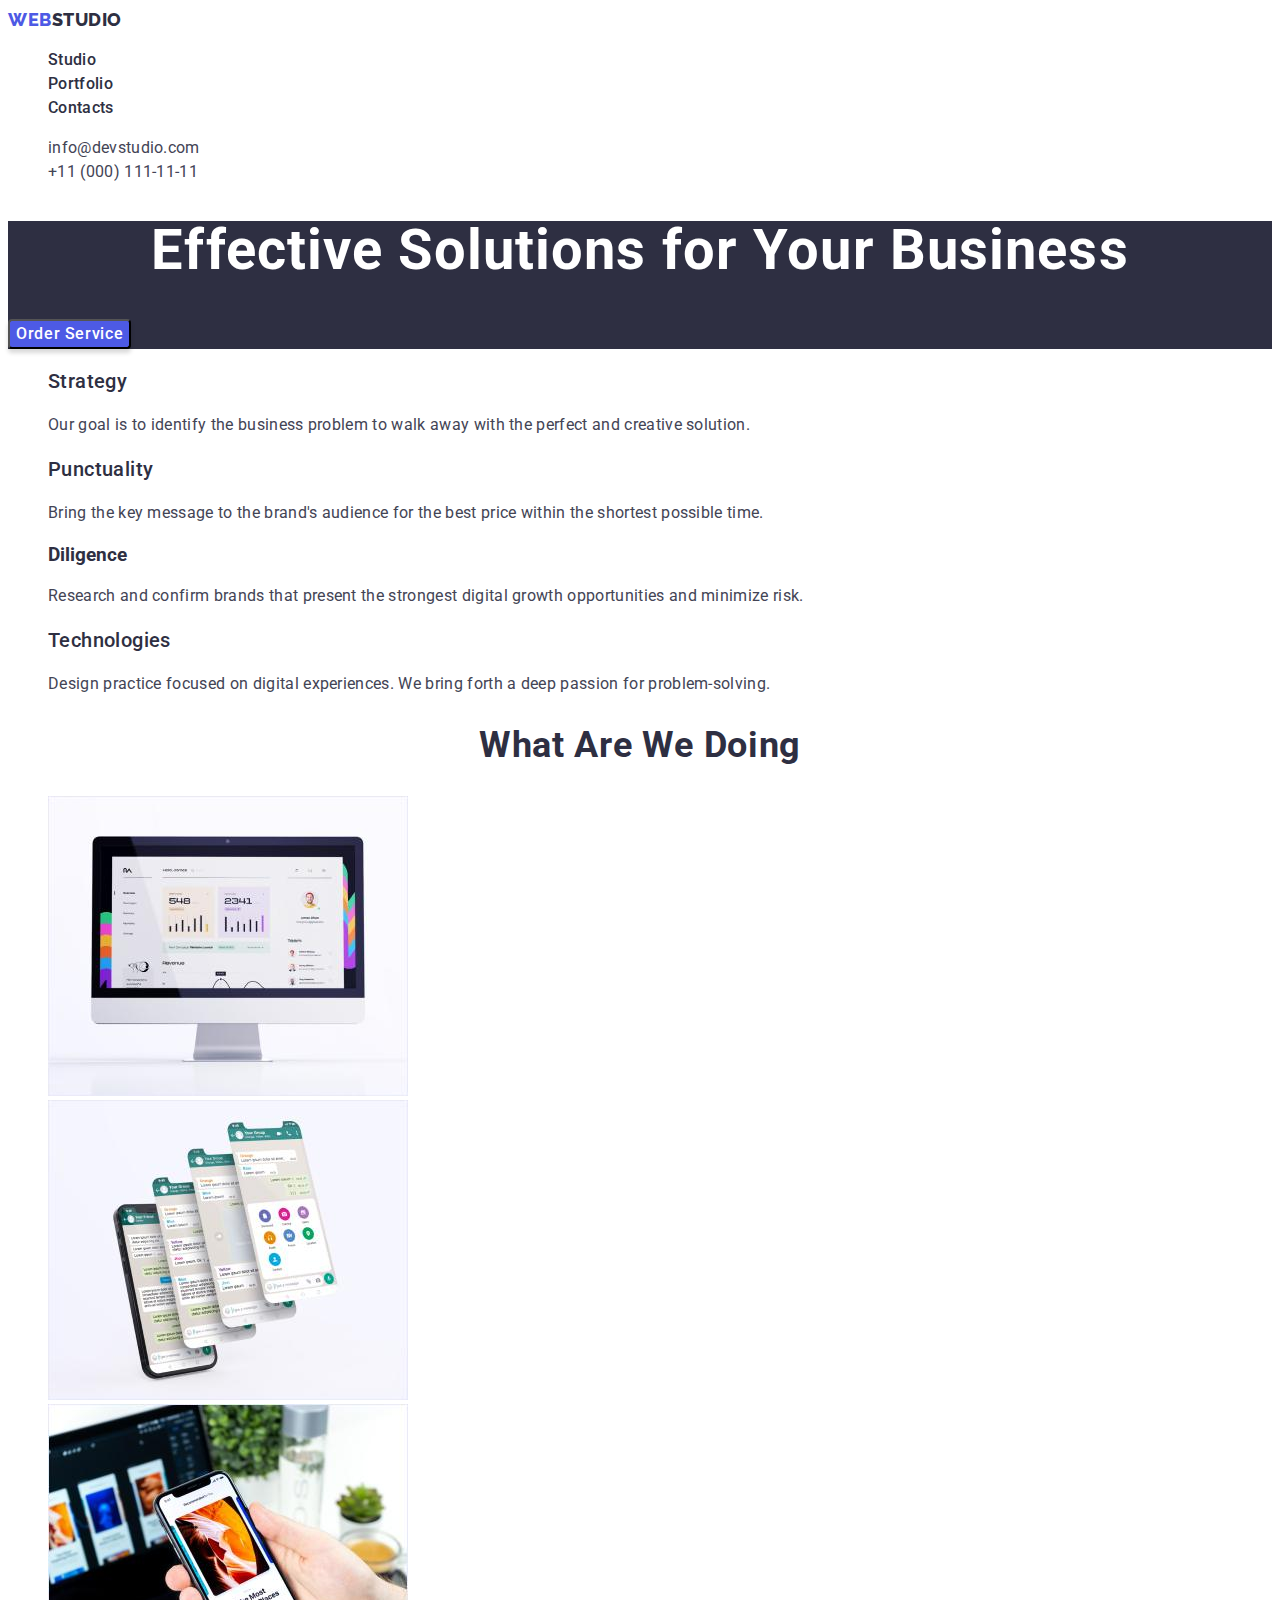
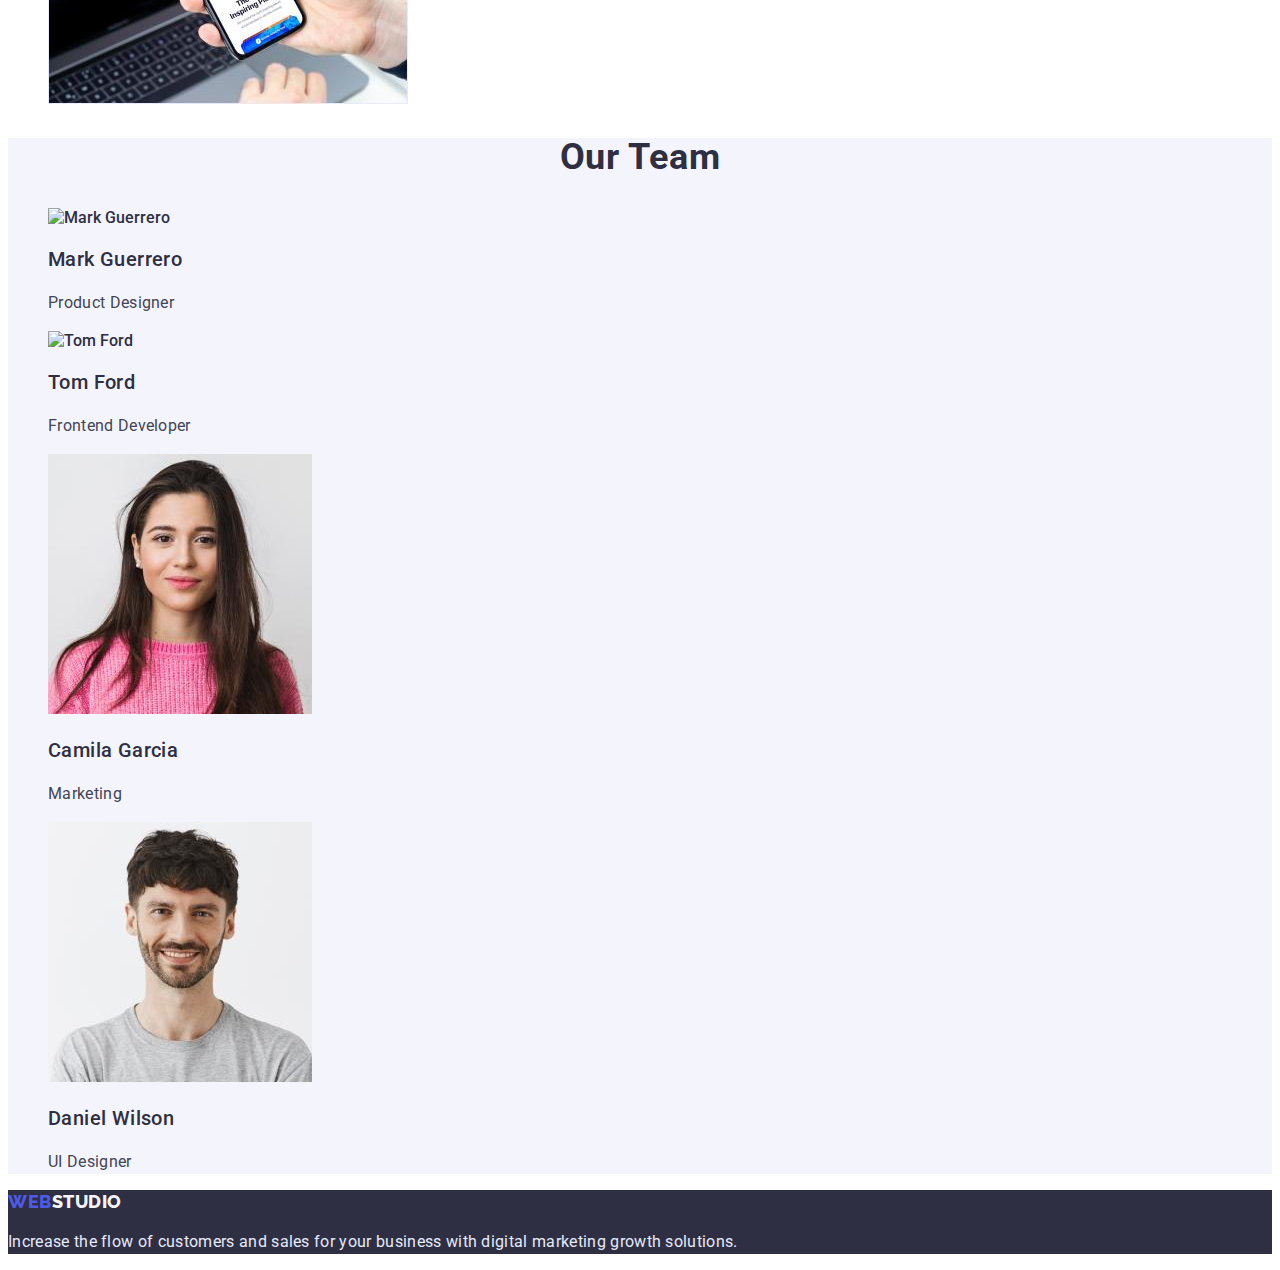
==== commit 29aa8a49: "Minor changes" ====
--- a/index.html
+++ b/index.html
@@ -18,7 +18,7 @@
   <body>
     <header class="header">
       <nav class="nav">
-        <a class="logo logo-link list link" href="./index.html"
+        <a class="logo list link" href="./index.html"
           >WEB<span class="nav-logo list link">STUDIO</span></a
         >
         <ul class="nav-list list nav-style">
--- a/css/styles.css
+++ b/css/styles.css
@@ -30,7 +30,7 @@
 
 /* ------HEADER------ */
 
-.logo .logo-link .link .list {
+.logo {
   font-family: 'Raleway', sans-serif;
   font-style: normal;
   font-weight: 800;
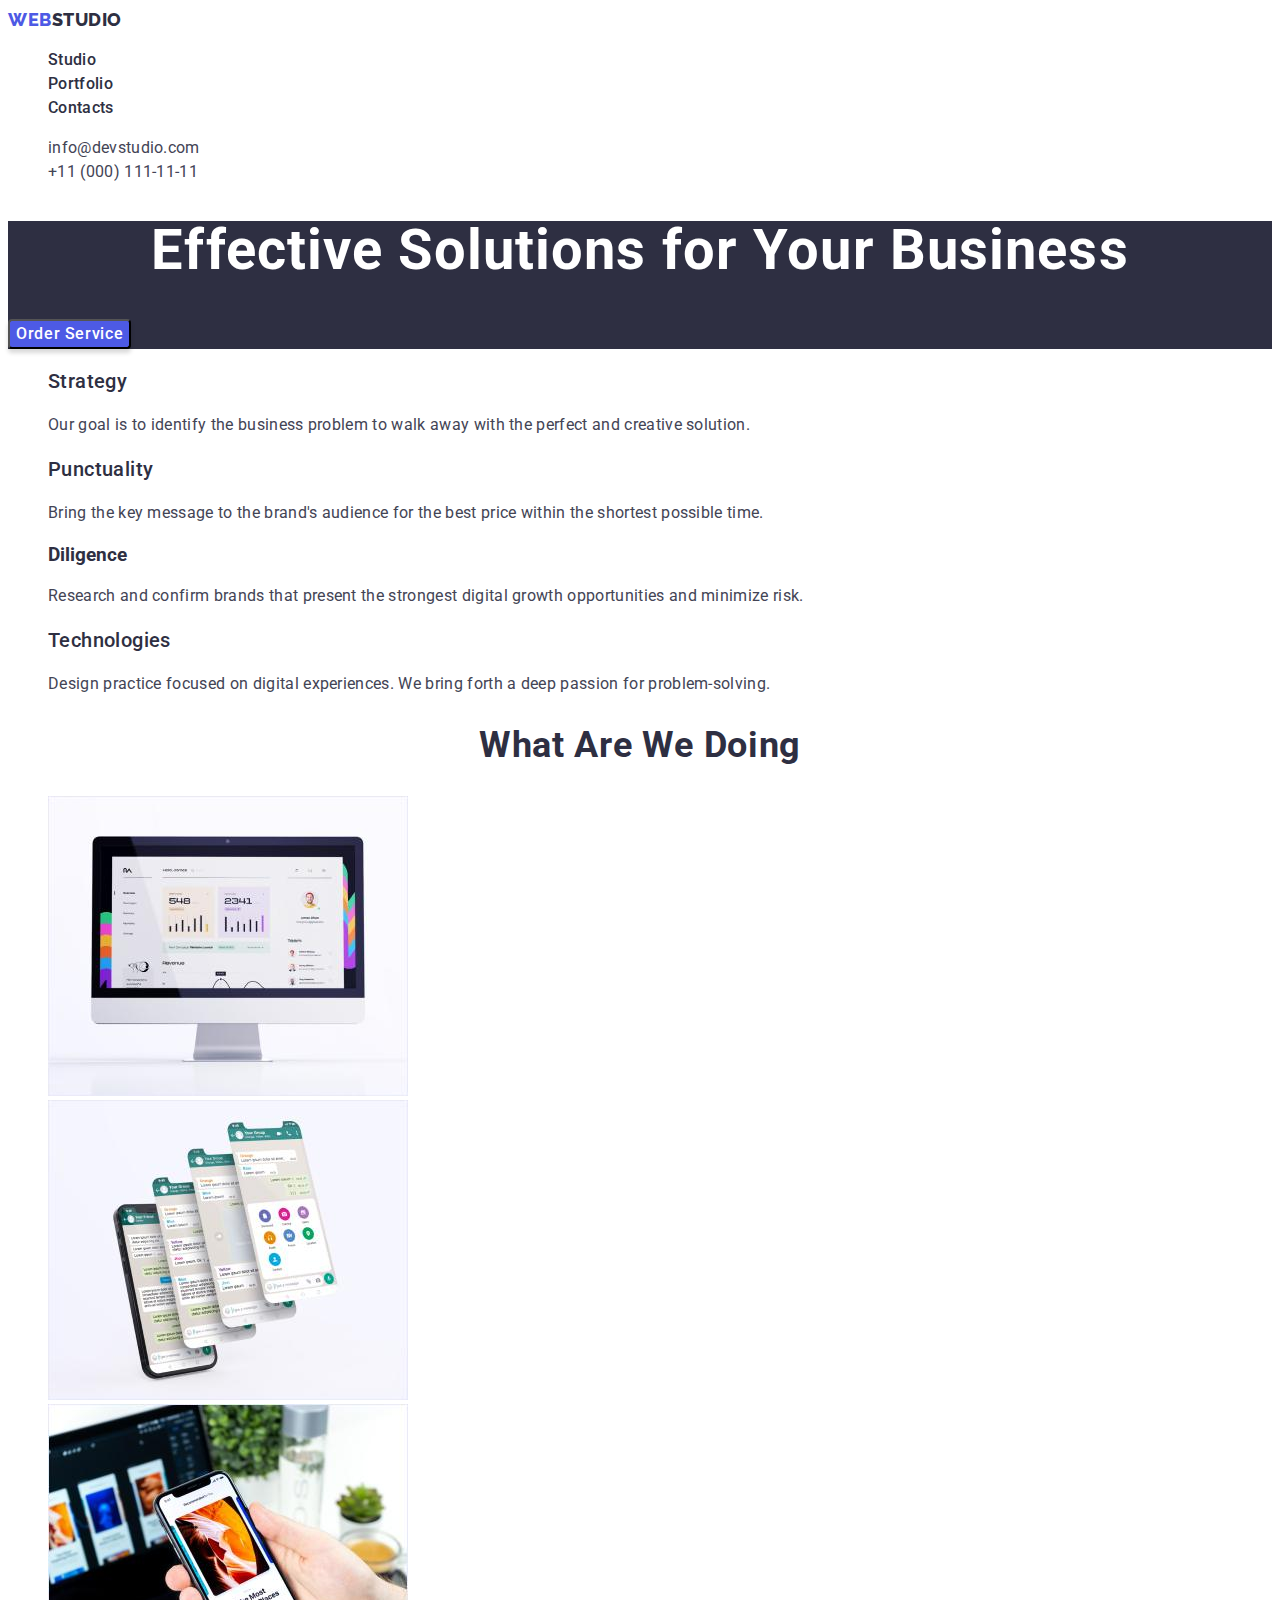
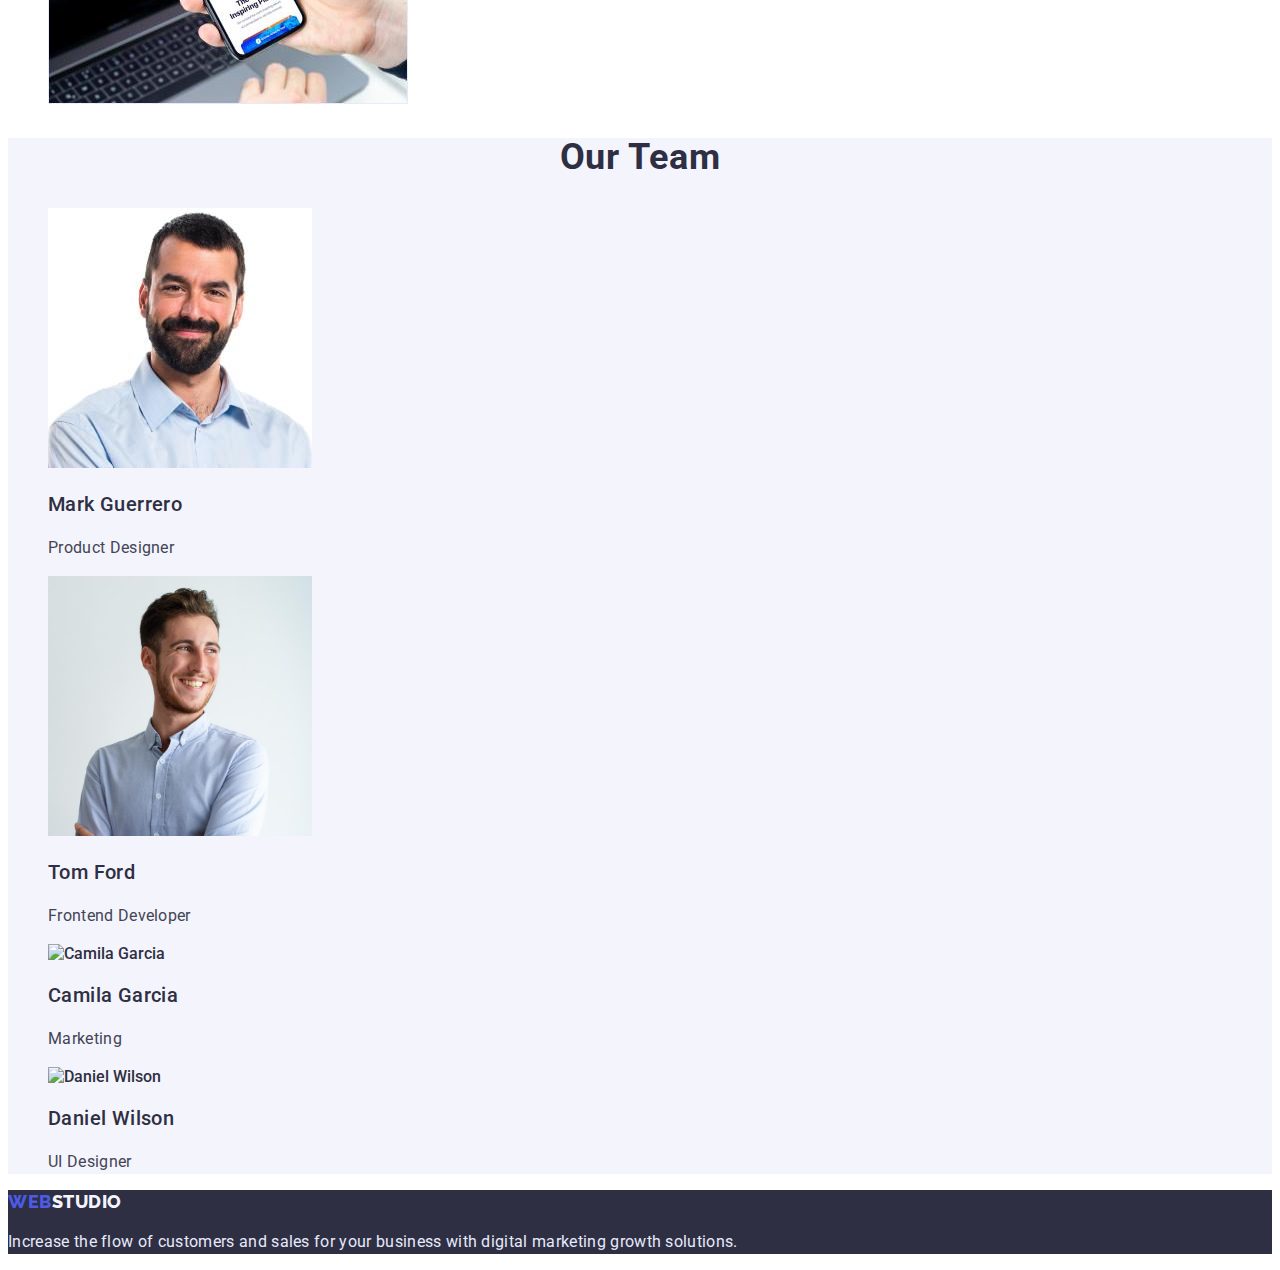
==== commit 41ab7620: "Changes page studio, section Our Team" ====
--- a/index.html
+++ b/index.html
@@ -133,7 +133,7 @@
           <li class="team-item">
             <img
               class="team-img"
-              src="./img//imgpage1/MarkGuerrero.jpg"
+              src="./img/imgpage1/markguerrero.jpg"
               alt="Mark Guerrero"
               width="264"
               height="260"
@@ -144,7 +144,7 @@
           <li class="team-item">
             <img
               class="team-img"
-              src="./img/imgpage1/TomFond.jpg"
+              src="./img/imgpage1/tomfond.jpg"
               alt="Tom Ford"
               width="264"
               height="260"
@@ -155,7 +155,7 @@
           <li class="team-item">
             <img
               class="team-img"
-              src="./img/imgpage1/CamilaGarcia.jpg"
+              src="./img/imgpage1/camilagarcia.jpg"
               alt="Camila Garcia"
               width="264"
               height="260"
@@ -166,7 +166,7 @@
           <li class="team-item">
             <img
               class="team-img"
-              src="./img/imgpage1/DanielWilson.jpg"
+              src="./img/imgpage1/danielwilson.jpg"
               alt="Daniel Wilson"
               width="264"
               height="260"
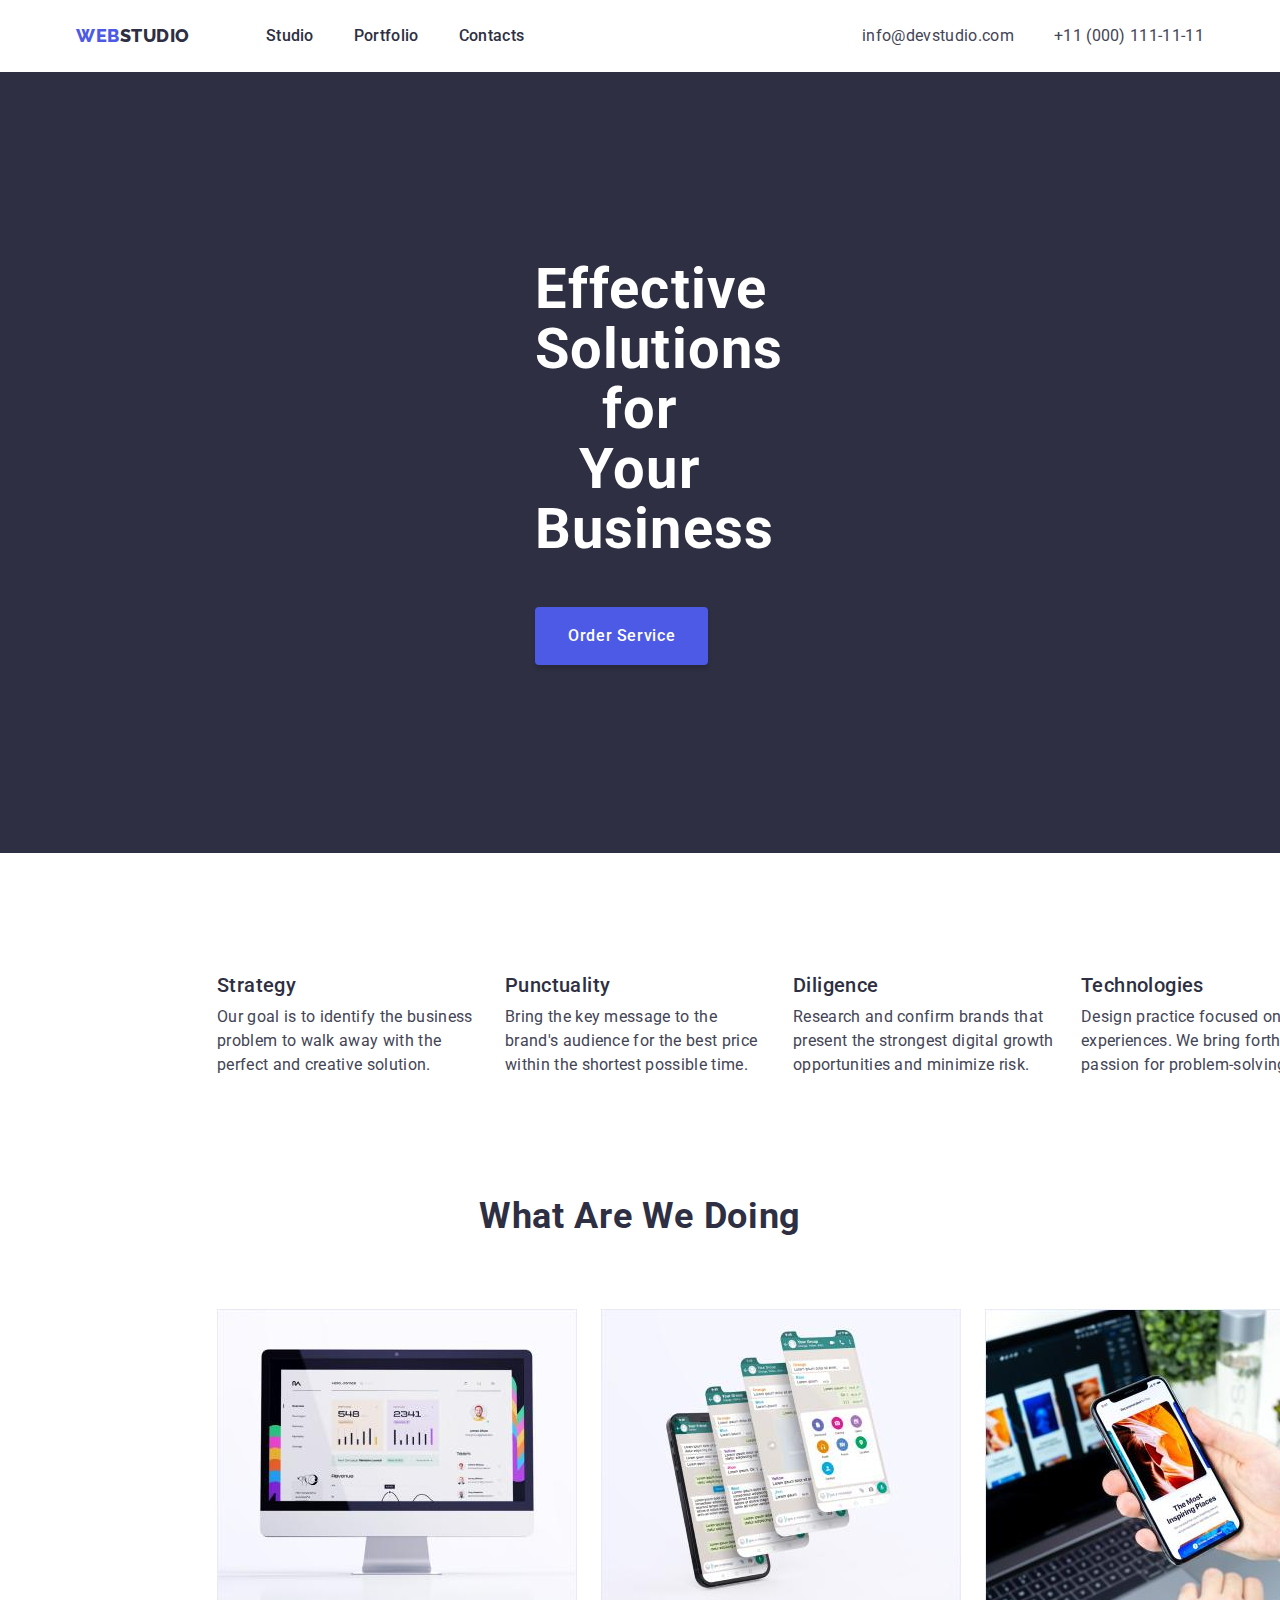
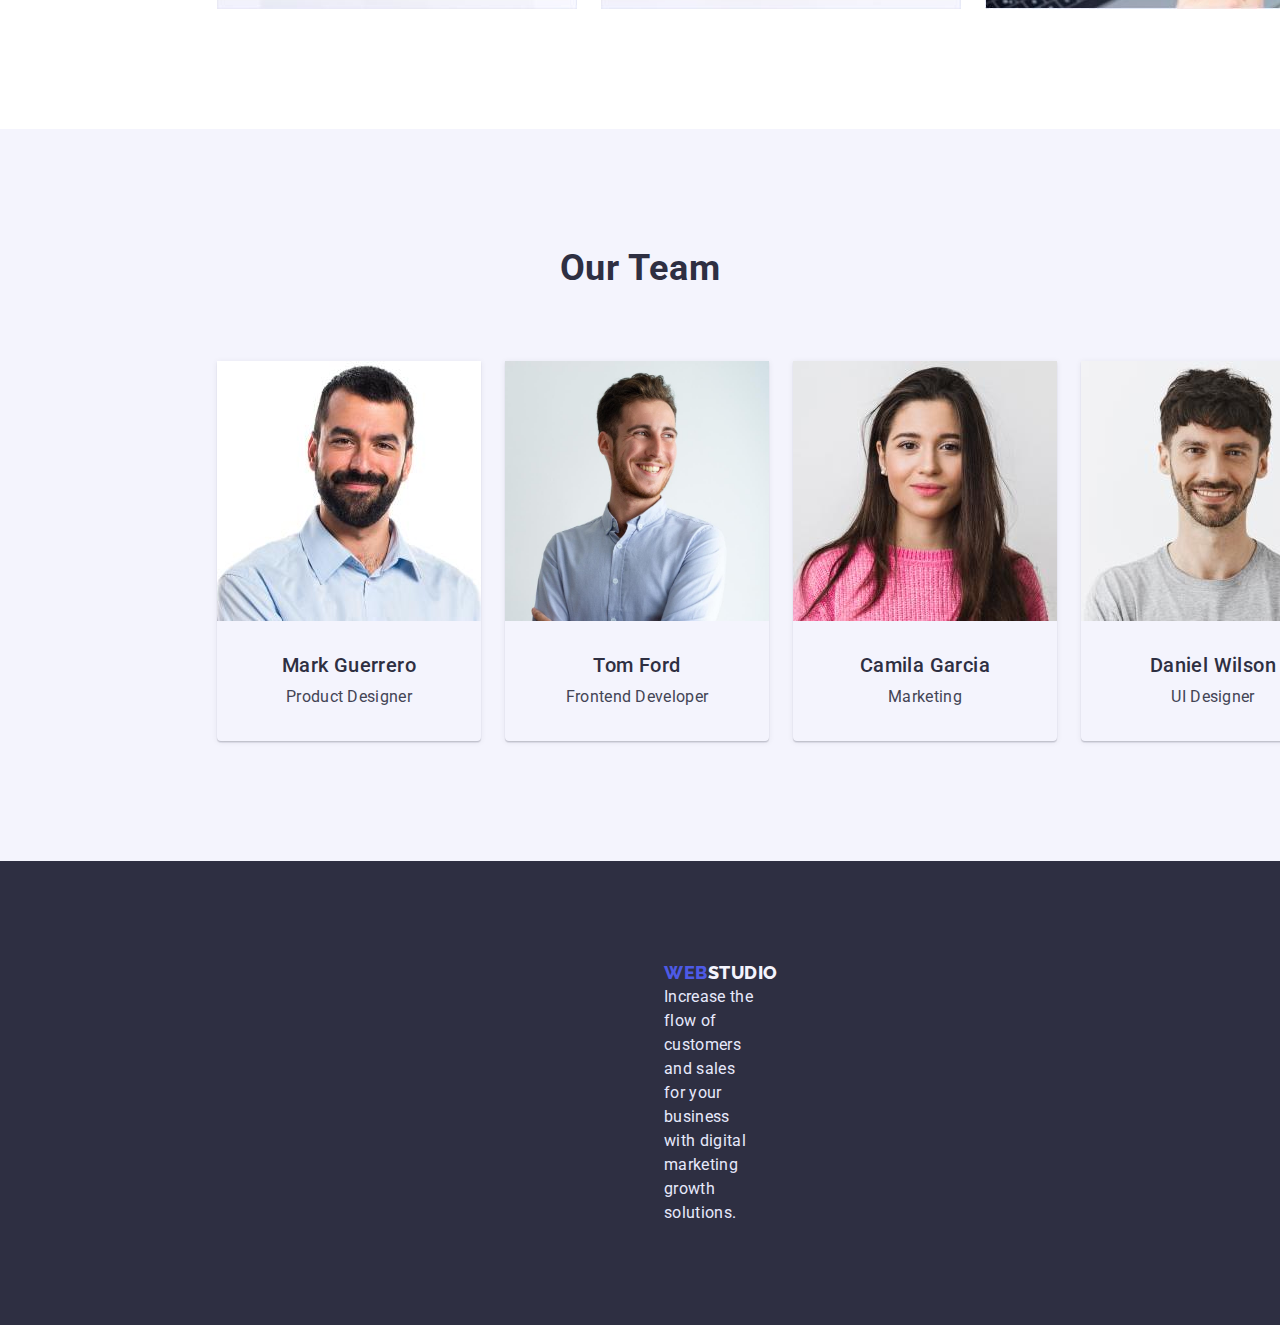
==== commit 06b00c04: "Changes" ====
--- a/index.html
+++ b/index.html
@@ -11,181 +11,217 @@
       href="https://fonts.googleapis.com/css2?family=Raleway:wght@800&family=Roboto:wght@400;500;700&display=swap"
       rel="stylesheet"
     />
-
+    <link
+      rel="stylesheet"
+      href="https://cdn.jsdelivr.net/npm/modern-normalize@1.1.0/modern-normalize.min.css"
+    />
     <link rel="stylesheet" href="./css/styles.css" />
   </head>
 
   <body>
     <header class="header">
-      <nav class="nav">
-        <a class="logo list link" href="./index.html"
-          >WEB<span class="nav-logo list link">STUDIO</span></a
-        >
-        <ul class="nav-list list nav-style">
-          <li class="nav-item">
-            <a href="./index.html" class="nav-link link nav-style">Studio</a>
+      <div class="container header-container">
+        <nav class="nav">
+          <a class="logo logo-size list link" href="./index.html"
+            >WEB<span class="nav-logo list link">STUDIO</span></a
+          >
+          <ul class="nav-list list nav-style">
+            <li class="nav-item">
+              <a href="./index.html" class="nav-link link nav-style">Studio</a>
+            </li>
+            <li class="nav-item list">
+              <a href="./portfolio.html" class="nav-link link">Portfolio</a>
+            </li>
+            <li class="nav-item list">
+              <a href="#" class="nav-link link">Contacts</a>
+            </li>
+          </ul>
+        </nav>
+        <ul class="header-list list link">
+          <li class="header-email">
+            <a
+              href="mailto:info@devstudio.com"
+              class="header-link-email link list"
+              >info@devstudio.com</a
+            >
           </li>
-          <li class="nav-item list">
-            <a href="./portfolio.html" class="nav-link link">Portfolio</a>
-          </li>
-          <li class="nav-item list">
-            <a href="#" class="nav-link link">Contacts</a>
+          <li class="header-tel">
+            <a href="tel:+110001111111" class="header-link-tel link list"
+              >+11 (000) 111-11-11</a
+            >
           </li>
         </ul>
-      </nav>
-      <ul class="header-list list link">
-        <li class="header-email">
-          <a
-            href="mailto:info@devstudio.com"
-            class="header-link-email link list"
-            >info@devstudio.com</a
-          >
-        </li>
-        <li class="header-tel">
-          <a href="tel:+110001111111" class="header-link-tel link list"
-            >+11 (000) 111-11-11</a
-          >
-        </li>
-      </ul>
+      </div>
     </header>
 
     <main>
       <!--Section 1 Hero-->
       <section class="hero">
-        <h1 class="hero-title">Effective Solutions for Your Business</h1>
-        <button type="button" class="hero-btn">Order Service</button>
+        <div class="container hero-container">
+          <h1 class="hero-title">Effective Solutions for Your Business</h1>
+          <button type="button" class="hero-btn">Order Service</button>
+        </div>
       </section>
 
       <!--Section 2 Our advantages-->
       <section class="section">
-        <h2 class="secret-name">Our advantages</h2>
-        <ul class="section-list list">
-          <li class="section-item">
-            <h3 class="title">Strategy</h3>
-            <p class="text">
-              Our goal is to identify the business problem to walk away with the
-              perfect and creative solution.
-            </p>
-          </li>
-          <li>
-            <h3 class="title">Punctuality</h3>
-            <p class="text">
-              Bring the key message to the brand's audience for the best price
-              within the shortest possible time.
-            </p>
-          </li>
-          <li>
-            <h3>Diligence</h3>
-            <p class="text">
-              Research and confirm brands that present the strongest digital
-              growth opportunities and minimize risk.
-            </p>
-          </li>
-          <li>
-            <h3 class="title">Technologies</h3>
-            <p class="text">
-              Design practice focused on digital experiences. We bring forth a
-              deep passion for problem-solving.
-            </p>
-          </li>
-        </ul>
+        <div class="container studio-container">
+          <h2 class="secret-name">Our advantages</h2>
+          <ul class="section-list list">
+            <li class="section-item">
+              <div class="advanteg-text">
+                <h3 class="title">Strategy</h3>
+                <p class="text">
+                  Our goal is to identify the business problem to walk away with
+                  the perfect and creative solution.
+                </p>
+              </div>
+            </li>
+
+            <li class="section-item">
+              <div class="advanteg-text">
+                <h3 class="title">Punctuality</h3>
+                <p class="text">
+                  Bring the key message to the brand's audience for the best
+                  price within the shortest possible time.
+                </p>
+              </div>
+            </li>
+
+            <li class="section-item">
+              <div class="advanteg-text">
+                <h3 class="title">Diligence</h3>
+                <p class="text">
+                  Research and confirm brands that present the strongest digital
+                  growth opportunities and minimize risk.
+                </p>
+              </div>
+            </li>
+            <li class="section-item">
+              <div class="advanteg-text">
+                <h3 class="title">Technologies</h3>
+                <p class="text">
+                  Design practice focused on digital experiences. We bring forth
+                  a deep passion for problem-solving.
+                </p>
+              </div>
+            </li>
+          </ul>
+        </div>
       </section>
 
       <!--Section 3 What are we doing-->
       <section class="section">
-        <h2 class="section-title">What are we doing</h2>
-        <ul class="work-list list">
-          <li class="work-item">
-            <img
-              class="work-item"
-              src="./img/imgpage1/programing.jpg"
-              alt="programing"
-              width="360"
-              height="300"
-            />
-          </li>
-          <li class="work-item">
-            <img
-              class="work-img"
-              src="./img/imgpage1/application.jpg"
-              alt="application"
-              width="360"
-              height="300"
-            />
-          </li>
-          <li class="work-item">
-            <img
-              class="work-item"
-              src="./img/imgpage1/design.jpg"
-              alt="design"
-              width="360"
-              height="300"
-            />
-          </li>
-        </ul>
+        <div class="container work-container">
+          <h2 class="section-title">What are we doing</h2>
+          <ul class="work-list list">
+            <li class="work-item">
+              <img
+                class="work-item"
+                src="./img/imgpage1/programing.jpg"
+                alt="programing"
+                width="360"
+                height="300"
+              />
+            </li>
+            <li class="work-item">
+              <img
+                class="work-img"
+                src="./img/imgpage1/application.jpg"
+                alt="application"
+                width="360"
+                height="300"
+              />
+            </li>
+            <li class="work-item">
+              <img
+                class="work-item"
+                src="./img/imgpage1/design.jpg"
+                alt="design"
+                width="360"
+                height="300"
+              />
+            </li>
+          </ul>
+        </div>
       </section>
 
       <!--Section 4 Our Team-->
       <section class="section-team">
-        <h2 class="section-title">Our Team</h2>
-
-        <ul class="team-list list">
-          <li class="team-item">
-            <img
-              class="team-img"
-              src="./img/imgpage1/markguerrero.jpg"
-              alt="Mark Guerrero"
-              width="264"
-              height="260"
-            />
-            <h3 class="title">Mark Guerrero</h3>
-            <p class="text">Product Designer</p>
-          </li>
-          <li class="team-item">
-            <img
-              class="team-img"
-              src="./img/imgpage1/tomfond.jpg"
-              alt="Tom Ford"
-              width="264"
-              height="260"
-            />
-            <h3 class="title">Tom Ford</h3>
-            <p class="text">Frontend Developer</p>
-          </li>
-          <li class="team-item">
-            <img
-              class="team-img"
-              src="./img/imgpage1/camilagarcia.jpg"
-              alt="Camila Garcia"
-              width="264"
-              height="260"
-            />
-            <h3 class="title">Camila Garcia</h3>
-            <p class="text">Marketing</p>
-          </li>
-          <li class="team-item">
-            <img
-              class="team-img"
-              src="./img/imgpage1/danielwilson.jpg"
-              alt="Daniel Wilson"
-              width="264"
-              height="260"
-            />
-            <h3 class="title">Daniel Wilson</h3>
-            <p class="text">UI Designer</p>
-          </li>
-        </ul>
+        <div class="container studio-container">
+          <h2 class="section-title">Our Team</h2>
+
+          <ul class="team-list card-list list">
+            <li class="team-item">
+              <img
+                class="team-img"
+                src="./img/imgpage1/markguerrero.jpg"
+                alt="Mark Guerrero"
+                width="264"
+                height="260"
+              />
+              <div class="text-block">
+                <h3 class="title">Mark Guerrero</h3>
+                <p class="text">Product Designer</p>
+              </div>
+            </li>
+
+            <li class="team-item">
+              <img
+                class="team-img"
+                src="./img/imgpage1/tomfond.jpg"
+                alt="Tom Ford"
+                width="264"
+                height="260"
+              />
+              <div class="text-block">
+                <h3 class="title">Tom Ford</h3>
+                <p class="text">Frontend Developer</p>
+              </div>
+            </li>
+
+            <li class="team-item">
+              <img
+                class="team-img"
+                src="./img/imgpage1/camilagarcia.jpg"
+                alt="Camila Garcia"
+                width="264"
+                height="260"
+              />
+              <div class="text-block">
+                <h3 class="title">Camila Garcia</h3>
+                <p class="text">Marketing</p>
+              </div>
+            </li>
+
+            <li class="team-item">
+              <img
+                class="team-img"
+                src="./img/imgpage1/danielwilson.jpg"
+                alt="Daniel Wilson"
+                width="264"
+                height="260"
+              />
+              <div class="text-block">
+                <h3 class="title">Daniel Wilson</h3>
+                <p class="text">UI Designer</p>
+              </div>
+            </li>
+          </ul>
+        </div>
       </section>
     </main>
 
     <footer class="footer">
-      <a href="./index.html" class="logo logo-link list link"
-        >WEB<span class="footer-logo list link">STUDIO</span></a
-      >
-      <p class="footer-article">
-        Increase the flow of customers and sales for your business with digital
-        marketing growth solutions.
-      </p>
+      <div class="container foorter-content">
+        <a href="./index.html" class="logo logo-link list link"
+          >WEB<span class="footer-logo list link">STUDIO</span></a
+        >
+        <p class="footer-article">
+          Increase the flow of customers and sales for your business with
+          digital marketing growth solutions.
+        </p>
+      </div>
     </footer>
   </body>
 </html>
--- a/css/styles.css
+++ b/css/styles.css
@@ -11,6 +11,31 @@
   --normal-btn-bcg-color: #4d5ae5;
   --portfolio-btn-bcg-color: #f4f4fd;
   --section-bcg-color: #2e2f42;
+  --img-column-gap: 24px;
+  --img-row-gap: 48px;
+  --card-border: 1px solid #e7e9fc;
+}
+h1,
+h2,
+h3,
+h4,
+p {
+  margin-top: 0;
+  margin-bottom: 0;
+}
+
+ul,
+ol {
+  margin-top: 0;
+  margin-bottom: 0;
+  padding-left: 0;
+}
+
+img {
+  display: block;
+}
+button {
+  cursor: pointer;
 }
 
 body {
@@ -20,7 +45,13 @@
   color: var(--main-color);
   background-color: var(--wight-color);
 }
-
+.container {
+  width: 1158px;
+  margin-right: auto;
+  margin-left: auto;
+  padding-left: 15px;
+  padding-right: 15px;
+}
 .list {
   list-style: none;
 }
@@ -29,17 +60,45 @@
 }
 
 /* ------HEADER------ */
-
+.header-container {
+  display: flex;
+  align-items: center;
+}
+.nav {
+  display: flex;
+  align-items: center;
+}
+.nav-list {
+  display: flex;
+  align-items: center;
+  gap: 40px;
+}
+.header-list {
+  color: var(--main-color);
+  display: flex;
+  align-items: center;
+  margin-left: auto;
+  gap: 40px;
+}
+.wrap-heder-list {
+  display: flex;
+  justify-content: space-between;
+}
 .logo {
   font-family: 'Raleway', sans-serif;
   font-style: normal;
   font-weight: 800;
   font-size: 18px;
   line-height: 1.33;
-  display: flex;
-  align-items: center;
   letter-spacing: 0.03em;
   text-transform: uppercase;
+}
+.logo-size {
+  align-items: center;
+  display: flex;
+  margin-right: 76px;
+  padding-top: 24px;
+  padding-bottom: 24px;
 }
 .header {
   font-weight: 700;
@@ -66,9 +125,6 @@
   letter-spacing: 0.02em;
   color: var(--main-color);
 }
-.header-list {
-  color: var(--main-color);
-}
 
 .header-link-email {
   font-weight: 400;
@@ -101,6 +157,9 @@
 /* ========= HERO========== */
 .hero {
   background: var(--section-bcg-color);
+}
+.hero-container {
+  padding: 188px 474px;
 }
 .hero-title {
   font-weight: 700;
@@ -109,6 +168,10 @@
   text-align: center;
   letter-spacing: 0.02em;
   color: var(--wight-color);
+  margin-bottom: 48px;
+  text-align: center;
+  margin-bottom: 48px;
+  max-width: 494px;
 }
 .hero-btn {
   font-family: inherit;
@@ -120,9 +183,13 @@
   align-items: center;
   letter-spacing: 0.04em;
   color: var(--wight-color);
+  min-width: 169px;
+  display: inline-block;
   background: var(--normal-btn-bcg-color);
   box-shadow: 0px 4px 4px rgba(0, 0, 0, 0.15);
   border-radius: 4px;
+  border: 1px solid transparent;
+  padding: 16px 32px;
 }
 .hero-btn:hover,
 .hero-btn:focus {
@@ -130,19 +197,27 @@
 }
 
 /* ======Section 2 Our advantages====*/
-.section {
-}
-.secret-name {
-}
+.studio-container {
+  padding: 120px 156px;
+}
+
+.advanteg-text {
+  min-width: 264px;
+}
+
 .section-list {
+  display: flex;
+  gap: 24px;
 }
 .section-item {
+  calc: ((100%-72px)/4);
 }
 .title {
   font-weight: 500;
   font-size: 20px;
   line-height: 1.2;
   letter-spacing: 0.02em;
+  margin-bottom: 8px;
 }
 .text {
   font-weight: 400;
@@ -153,6 +228,9 @@
 }
 
 /* ------Section 3 What are we doing======= */
+.work-container {
+  padding: 0px 156px 120px;
+}
 .section-title {
   font-weight: 700;
   font-size: 36px;
@@ -160,12 +238,11 @@
   text-align: center;
   letter-spacing: 0.02em;
   text-transform: capitalize;
+  margin-bottom: 72px;
 }
 .work-list {
-}
-.work-item {
-}
-.work-img {
+  display: flex;
+  gap: 24px;
 }
 
 /* ======Our TEAM======= */
@@ -173,18 +250,20 @@
   background: var(--portfolio-btn-bcg-color);
 }
 
+.text-block {
+  padding: 32px 16px;
+  text-align: center;
+}
+.team-item {
+  box-shadow: 0px 1px 6px rgba(46, 47, 66, 0.08),
+    0px 1px 1px rgba(46, 47, 66, 0.16), 0px 2px 1px rgba(46, 47, 66, 0.08);
+  border-radius: 0px 0px 4px 4px;
+  calc: ((100%-72px)/4);
+}
 .team-list {
-}
-.team-item {
-}
-.team-img {
-}
-/* .title {
-  font-weight: 500;
-  font-size: 20px;
-  line-height: 1.2;
-  letter-spacing: 0.02em;
-} */
+  display: flex;
+  gap: 24px;
+}
 
 /* ======FOOTER=========== */
 .footer {
@@ -200,8 +279,15 @@
   letter-spacing: 0.02em;
   color: #e7e9fc;
 }
-
-/* -----PORTFOLIO---- */
+.foorter-content {
+  padding-top: 100px;
+  padding-bottom: 100px;
+  padding-left: 156px;
+  max-width: 264px;
+  align-items: start;
+}
+
+/* ---===========--PORTFOLIO-============--- */
 .secret-name {
   position: absolute;
   width: 1px;
@@ -212,14 +298,7 @@
   border: 0;
   clip: rect(0 0 0 0);
 }
-/* .active {
-  color: var(--wight-color);
-  background: var(--active-btn-bcg-color);
-  border: 1px;
-  box-shadow: 0px 3px 1px rgba(0, 0, 0, 0.1), 0px 2px 1px rgba(0, 0, 0, 0.08),
-    0px 2px 2px rgba(0, 0, 0, 0.12);
-  border-radius: 4px;
-} */
+
 .portfolio-btn:hover,
 .portfolio-btn:focus {
   color: var(--wight-color);
@@ -229,54 +308,66 @@
     0px 2px 2px rgba(0, 0, 0, 0.12);
   border-radius: 4px;
 }
-.portfolio {
-}
-.section-portfolio {
-}
-.secret-name {
+/* ==============PORTFOLIO BTN===========- */
+.btn-container {
+  display: flex;
+  margin-top: 96px;
+  margin-bottom: 72px;
+}
+.section-portfolio > .container {
+  display: flex;
+  align-items: center;
 }
 .list-btn {
-}
-.list {
-}
-.item-btn {
-}
+  display: flex;
+  gap: 24px;
+  align-items: center;
+  margin-left: auto;
+  margin-right: auto;
+}
+
 .portfolio-btn {
   font-family: inherit;
   font-style: normal;
   font-weight: 500;
   font-size: 16px;
   line-height: 1.5;
-  display: flex;
-  align-items: center;
-  text-align: center;
   letter-spacing: 0.04em;
-  color: #4d5ae5;
-  background-color: #f4f4fd;
+  color: var(--accent-text-color);
+  background-color: var(--portfolio-btn-bcg-color);
+
+  display: inline-block;
+  align-items: center;
+  text-align: center;
   border: 1px solid #e7e9fc;
   border-radius: 4px;
+  padding: 12px 24px;
+}
+/* ============= PORTFOLIO CARD======= */
+
+.card-container {
+  display: flex;
+  margin-bottom: 120px;
 }
 .portfolio-list {
-}
-.link {
+  display: flex;
+  flex-wrap: wrap;
+  column-gap: var(--img-column-gap);
+  row-gap: var(--img-row-gap);
 }
 .portfolio-item {
-}
-.portfolil-link {
-}
+  background: #ffffff;
+  border: 1px solid #e7e9fc;
+  calc: ((100%-48px)/3);
+}
+
 .portfolio-title {
   font-family: 'Roboto';
   font-style: normal;
   font-weight: 500;
   font-size: 20px;
   line-height: 1.2;
-  /* identical to box height, or 120% */
-
-  letter-spacing: 0.02em;
-
-  /* NAVY BLUE */
-
-  color: var(--main-color);
-}
-.portfolio-text {
-}
+  letter-spacing: 0.02em;
+  color: var(--main-color);
+  margin-bottom: 8px;
+}
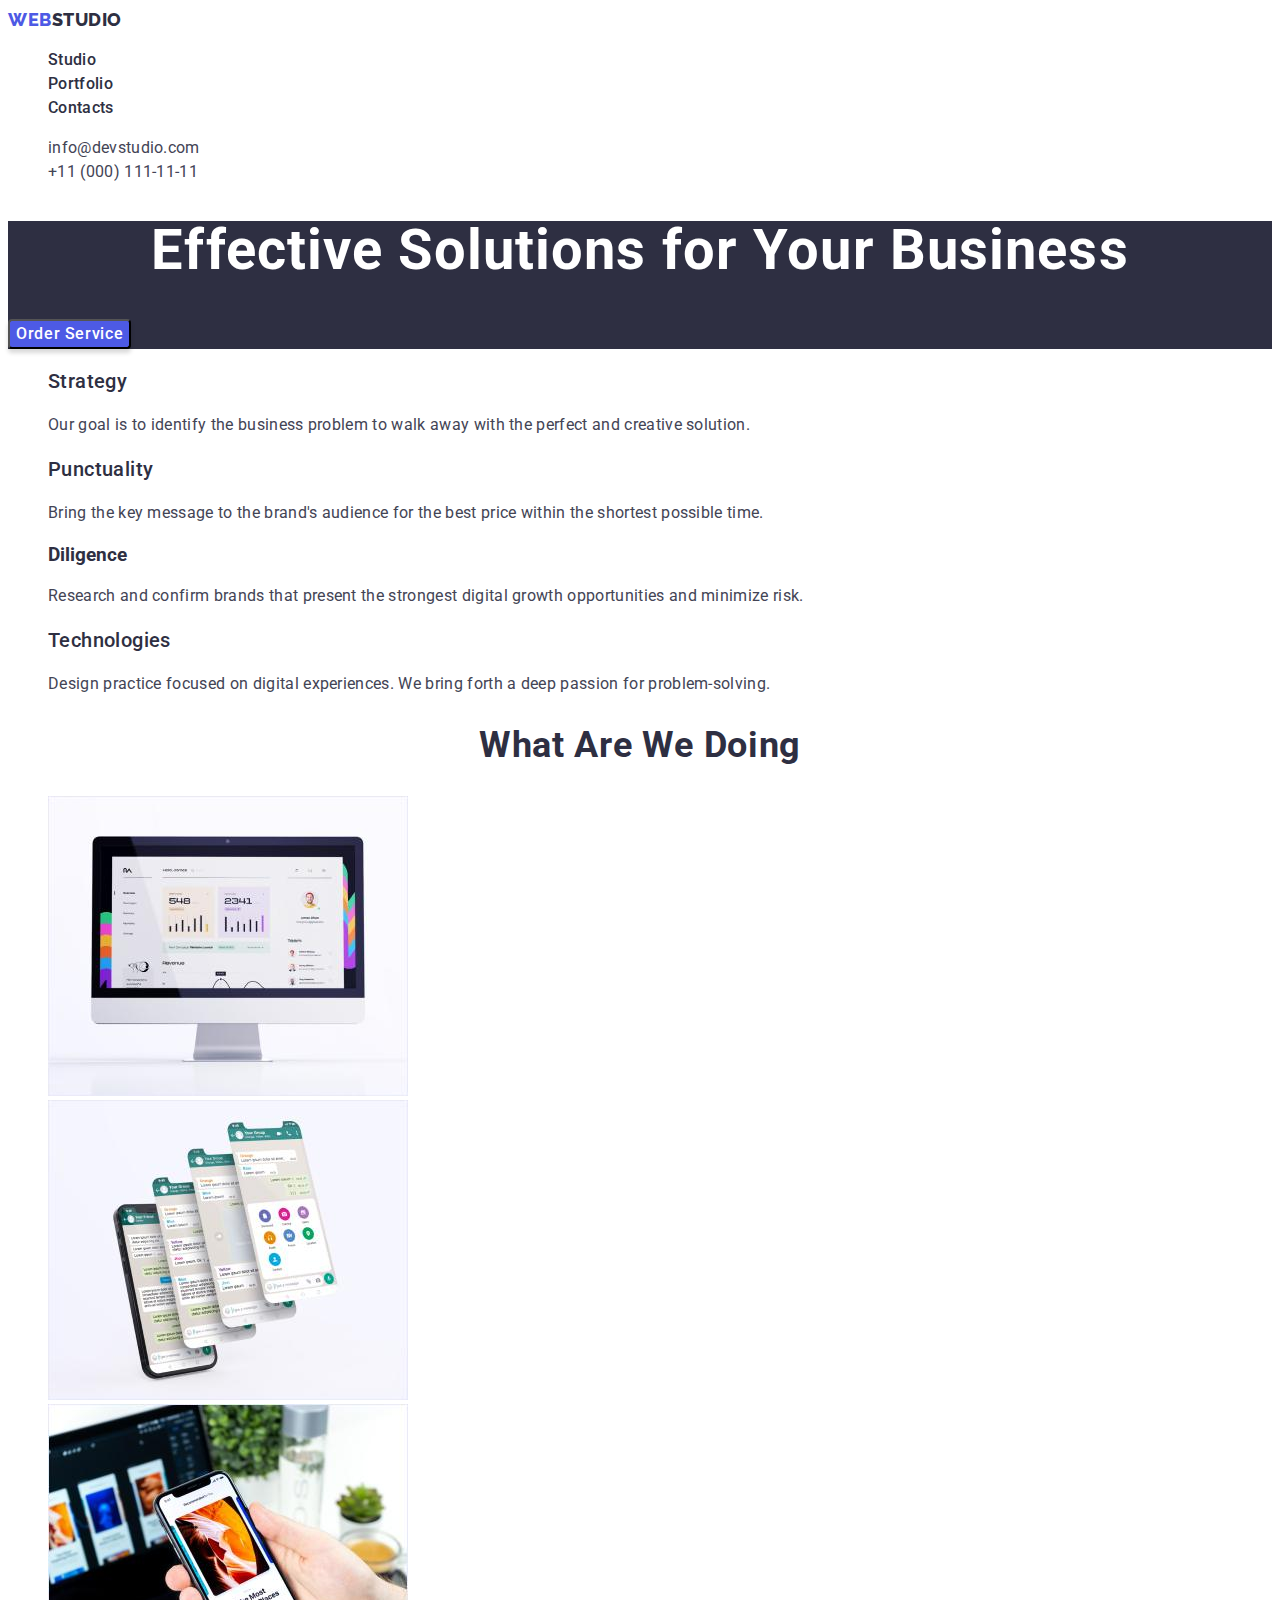
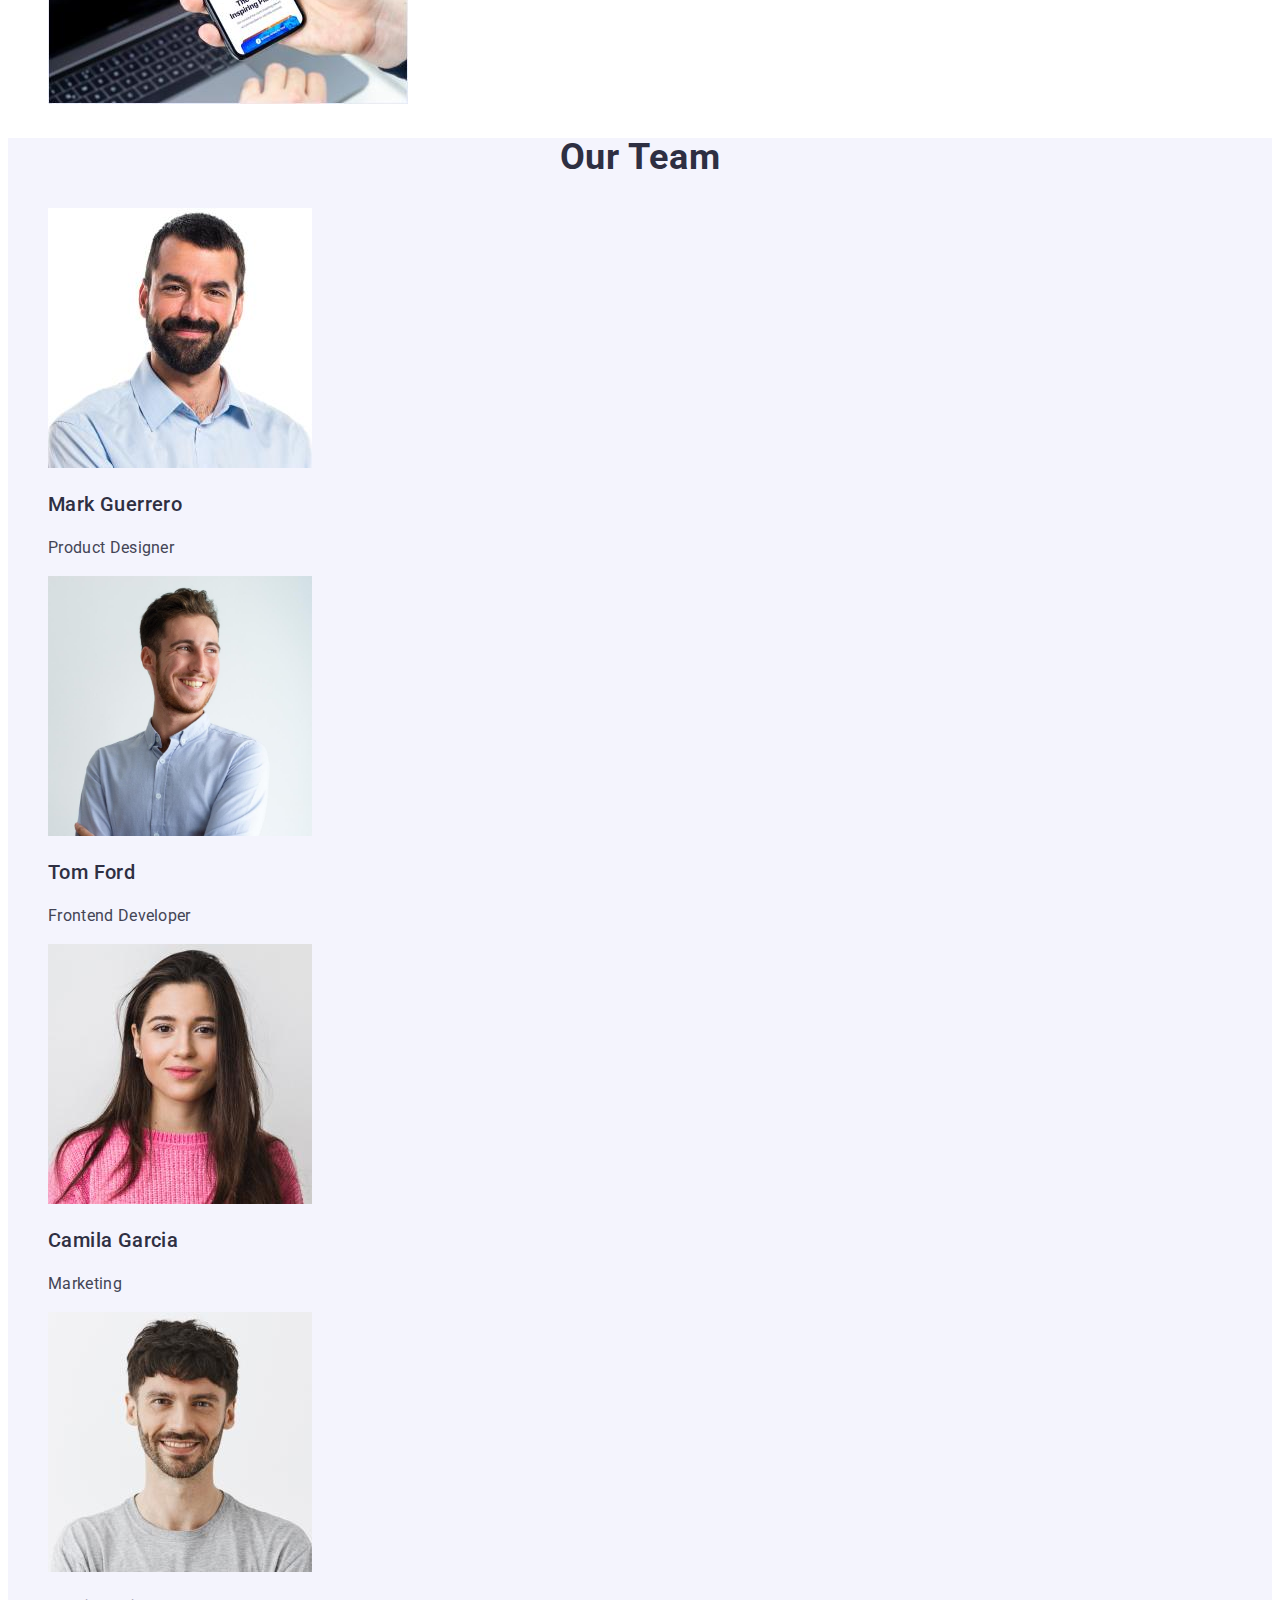
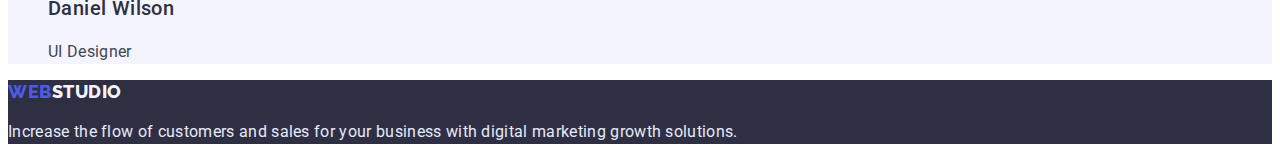
==== commit 44a933f5: "Revert "Changes"" ====
--- a/index.html
+++ b/index.html
@@ -11,217 +11,184 @@
       href="https://fonts.googleapis.com/css2?family=Raleway:wght@800&family=Roboto:wght@400;500;700&display=swap"
       rel="stylesheet"
     />
-    <link
-      rel="stylesheet"
-      href="https://cdn.jsdelivr.net/npm/modern-normalize@1.1.0/modern-normalize.min.css"
-    />
+
     <link rel="stylesheet" href="./css/styles.css" />
   </head>
 
   <body>
     <header class="header">
-      <div class="container header-container">
-        <nav class="nav">
-          <a class="logo logo-size list link" href="./index.html"
-            >WEB<span class="nav-logo list link">STUDIO</span></a
-          >
-          <ul class="nav-list list nav-style">
-            <li class="nav-item">
-              <a href="./index.html" class="nav-link link nav-style">Studio</a>
-            </li>
-            <li class="nav-item list">
-              <a href="./portfolio.html" class="nav-link link">Portfolio</a>
-            </li>
-            <li class="nav-item list">
-              <a href="#" class="nav-link link">Contacts</a>
-            </li>
-          </ul>
-        </nav>
-        <ul class="header-list list link">
-          <li class="header-email">
-            <a
-              href="mailto:info@devstudio.com"
-              class="header-link-email link list"
-              >info@devstudio.com</a
-            >
+      <nav class="nav">
+        <a class="logo list link" href="./index.html"
+          >WEB<span class="nav-logo list link">STUDIO</span></a
+        >
+        <ul class="nav-list list nav-style">
+          <li class="nav-item">
+            <a href="./index.html" class="nav-link link nav-style">Studio</a>
           </li>
-          <li class="header-tel">
-            <a href="tel:+110001111111" class="header-link-tel link list"
-              >+11 (000) 111-11-11</a
-            >
+          <li class="nav-item list">
+            <a href="./portfolio.html" class="nav-link link">Portfolio</a>
+          </li>
+          <li class="nav-item list">
+            <a href="#" class="nav-link link">Contacts</a>
           </li>
         </ul>
-      </div>
+      </nav>
+      <ul class="header-list list link">
+        <li class="header-email">
+          <a
+            href="mailto:info@devstudio.com"
+            class="header-link-email link list"
+            >info@devstudio.com</a
+          >
+        </li>
+        <li class="header-tel">
+          <a href="tel:+110001111111" class="header-link-tel link list"
+            >+11 (000) 111-11-11</a
+          >
+        </li>
+      </ul>
     </header>
 
     <main>
       <!--Section 1 Hero-->
       <section class="hero">
-        <div class="container hero-container">
-          <h1 class="hero-title">Effective Solutions for Your Business</h1>
-          <button type="button" class="hero-btn">Order Service</button>
-        </div>
+        <h1 class="hero-title">Effective Solutions for Your Business</h1>
+        <button type="button" class="hero-btn">Order Service</button>
       </section>
 
       <!--Section 2 Our advantages-->
       <section class="section">
-        <div class="container studio-container">
-          <h2 class="secret-name">Our advantages</h2>
-          <ul class="section-list list">
-            <li class="section-item">
-              <div class="advanteg-text">
-                <h3 class="title">Strategy</h3>
-                <p class="text">
-                  Our goal is to identify the business problem to walk away with
-                  the perfect and creative solution.
-                </p>
-              </div>
-            </li>
-
-            <li class="section-item">
-              <div class="advanteg-text">
-                <h3 class="title">Punctuality</h3>
-                <p class="text">
-                  Bring the key message to the brand's audience for the best
-                  price within the shortest possible time.
-                </p>
-              </div>
-            </li>
-
-            <li class="section-item">
-              <div class="advanteg-text">
-                <h3 class="title">Diligence</h3>
-                <p class="text">
-                  Research and confirm brands that present the strongest digital
-                  growth opportunities and minimize risk.
-                </p>
-              </div>
-            </li>
-            <li class="section-item">
-              <div class="advanteg-text">
-                <h3 class="title">Technologies</h3>
-                <p class="text">
-                  Design practice focused on digital experiences. We bring forth
-                  a deep passion for problem-solving.
-                </p>
-              </div>
-            </li>
-          </ul>
-        </div>
+        <h2 class="secret-name">Our advantages</h2>
+        <ul class="section-list list">
+          <li class="section-item">
+            <h3 class="title">Strategy</h3>
+            <p class="text">
+              Our goal is to identify the business problem to walk away with the
+              perfect and creative solution.
+            </p>
+          </li>
+          <li>
+            <h3 class="title">Punctuality</h3>
+            <p class="text">
+              Bring the key message to the brand's audience for the best price
+              within the shortest possible time.
+            </p>
+          </li>
+          <li>
+            <h3>Diligence</h3>
+            <p class="text">
+              Research and confirm brands that present the strongest digital
+              growth opportunities and minimize risk.
+            </p>
+          </li>
+          <li>
+            <h3 class="title">Technologies</h3>
+            <p class="text">
+              Design practice focused on digital experiences. We bring forth a
+              deep passion for problem-solving.
+            </p>
+          </li>
+        </ul>
       </section>
 
       <!--Section 3 What are we doing-->
       <section class="section">
-        <div class="container work-container">
-          <h2 class="section-title">What are we doing</h2>
-          <ul class="work-list list">
-            <li class="work-item">
-              <img
-                class="work-item"
-                src="./img/imgpage1/programing.jpg"
-                alt="programing"
-                width="360"
-                height="300"
-              />
-            </li>
-            <li class="work-item">
-              <img
-                class="work-img"
-                src="./img/imgpage1/application.jpg"
-                alt="application"
-                width="360"
-                height="300"
-              />
-            </li>
-            <li class="work-item">
-              <img
-                class="work-item"
-                src="./img/imgpage1/design.jpg"
-                alt="design"
-                width="360"
-                height="300"
-              />
-            </li>
-          </ul>
-        </div>
+        <h2 class="section-title">What are we doing</h2>
+        <ul class="work-list list">
+          <li class="work-item">
+            <img
+              class="work-item"
+              src="./img/imgpage1/programing.jpg"
+              alt="programing"
+              width="360"
+              height="300"
+            />
+          </li>
+          <li class="work-item">
+            <img
+              class="work-img"
+              src="./img/imgpage1/application.jpg"
+              alt="application"
+              width="360"
+              height="300"
+            />
+          </li>
+          <li class="work-item">
+            <img
+              class="work-item"
+              src="./img/imgpage1/design.jpg"
+              alt="design"
+              width="360"
+              height="300"
+            />
+          </li>
+        </ul>
       </section>
 
       <!--Section 4 Our Team-->
       <section class="section-team">
-        <div class="container studio-container">
-          <h2 class="section-title">Our Team</h2>
+        <h2 class="section-title">Our Team</h2>
 
-          <ul class="team-list card-list list">
-            <li class="team-item">
-              <img
-                class="team-img"
-                src="./img/imgpage1/markguerrero.jpg"
-                alt="Mark Guerrero"
-                width="264"
-                height="260"
-              />
-              <div class="text-block">
-                <h3 class="title">Mark Guerrero</h3>
-                <p class="text">Product Designer</p>
-              </div>
-            </li>
+        <ul class="team-list list">
+          <li class="team-item">
+            <img
+              class="team-img"
+              src="./img/imgpage1/markguerrero.jpg"
+              alt="Mark Guerrero"
+              width="264"
+              height="260"
+            />
+            <h3 class="title">Mark Guerrero</h3>
+            <p class="text">Product Designer</p>
+          </li>
 
-            <li class="team-item">
-              <img
-                class="team-img"
-                src="./img/imgpage1/tomfond.jpg"
-                alt="Tom Ford"
-                width="264"
-                height="260"
-              />
-              <div class="text-block">
-                <h3 class="title">Tom Ford</h3>
-                <p class="text">Frontend Developer</p>
-              </div>
-            </li>
+          <li class="team-item">
+            <img
+              class="team-img"
+              src="./img/imgpage1/tomfond.jpg"
+              alt="Tom Ford"
+              width="264"
+              height="260"
+            />
+            <h3 class="title">Tom Ford</h3>
+            <p class="text">Frontend Developer</p>
+          </li>
 
-            <li class="team-item">
-              <img
-                class="team-img"
-                src="./img/imgpage1/camilagarcia.jpg"
-                alt="Camila Garcia"
-                width="264"
-                height="260"
-              />
-              <div class="text-block">
-                <h3 class="title">Camila Garcia</h3>
-                <p class="text">Marketing</p>
-              </div>
-            </li>
+          <li class="team-item">
+            <img
+              class="team-img"
+              src="./img/imgpage1/camilagarcia.jpg"
+              alt="Camila Garcia"
+              width="264"
+              height="260"
+            />
+            <h3 class="title">Camila Garcia</h3>
+            <p class="text">Marketing</p>
+          </li>
 
-            <li class="team-item">
-              <img
-                class="team-img"
-                src="./img/imgpage1/danielwilson.jpg"
-                alt="Daniel Wilson"
-                width="264"
-                height="260"
-              />
-              <div class="text-block">
-                <h3 class="title">Daniel Wilson</h3>
-                <p class="text">UI Designer</p>
-              </div>
-            </li>
-          </ul>
-        </div>
+          <li class="team-item">
+            <img
+              class="team-img"
+              src="./img/imgpage1/danielwilson.jpg"
+              alt="Daniel Wilson"
+              width="264"
+              height="260"
+            />
+            <h3 class="title">Daniel Wilson</h3>
+            <p class="text">UI Designer</p>
+          </li>
+        </ul>
       </section>
     </main>
 
     <footer class="footer">
-      <div class="container foorter-content">
-        <a href="./index.html" class="logo logo-link list link"
-          >WEB<span class="footer-logo list link">STUDIO</span></a
-        >
-        <p class="footer-article">
-          Increase the flow of customers and sales for your business with
-          digital marketing growth solutions.
-        </p>
-      </div>
+      <a href="./index.html" class="logo logo-link list link"
+        >WEB<span class="footer-logo list link">STUDIO</span></a
+      >
+      <p class="footer-article">
+        Increase the flow of customers and sales for your business with digital
+        marketing growth solutions.
+      </p>
     </footer>
   </body>
 </html>
--- a/css/styles.css
+++ b/css/styles.css
@@ -11,31 +11,6 @@
   --normal-btn-bcg-color: #4d5ae5;
   --portfolio-btn-bcg-color: #f4f4fd;
   --section-bcg-color: #2e2f42;
-  --img-column-gap: 24px;
-  --img-row-gap: 48px;
-  --card-border: 1px solid #e7e9fc;
-}
-h1,
-h2,
-h3,
-h4,
-p {
-  margin-top: 0;
-  margin-bottom: 0;
-}
-
-ul,
-ol {
-  margin-top: 0;
-  margin-bottom: 0;
-  padding-left: 0;
-}
-
-img {
-  display: block;
-}
-button {
-  cursor: pointer;
 }
 
 body {
@@ -45,13 +20,7 @@
   color: var(--main-color);
   background-color: var(--wight-color);
 }
-.container {
-  width: 1158px;
-  margin-right: auto;
-  margin-left: auto;
-  padding-left: 15px;
-  padding-right: 15px;
-}
+
 .list {
   list-style: none;
 }
@@ -60,45 +29,17 @@
 }
 
 /* ------HEADER------ */
-.header-container {
-  display: flex;
-  align-items: center;
-}
-.nav {
-  display: flex;
-  align-items: center;
-}
-.nav-list {
-  display: flex;
-  align-items: center;
-  gap: 40px;
-}
-.header-list {
-  color: var(--main-color);
-  display: flex;
-  align-items: center;
-  margin-left: auto;
-  gap: 40px;
-}
-.wrap-heder-list {
-  display: flex;
-  justify-content: space-between;
-}
+
 .logo {
   font-family: 'Raleway', sans-serif;
   font-style: normal;
   font-weight: 800;
   font-size: 18px;
   line-height: 1.33;
+  display: flex;
+  align-items: center;
   letter-spacing: 0.03em;
   text-transform: uppercase;
-}
-.logo-size {
-  align-items: center;
-  display: flex;
-  margin-right: 76px;
-  padding-top: 24px;
-  padding-bottom: 24px;
 }
 .header {
   font-weight: 700;
@@ -125,6 +66,9 @@
   letter-spacing: 0.02em;
   color: var(--main-color);
 }
+.header-list {
+  color: var(--main-color);
+}
 
 .header-link-email {
   font-weight: 400;
@@ -157,9 +101,6 @@
 /* ========= HERO========== */
 .hero {
   background: var(--section-bcg-color);
-}
-.hero-container {
-  padding: 188px 474px;
 }
 .hero-title {
   font-weight: 700;
@@ -168,10 +109,6 @@
   text-align: center;
   letter-spacing: 0.02em;
   color: var(--wight-color);
-  margin-bottom: 48px;
-  text-align: center;
-  margin-bottom: 48px;
-  max-width: 494px;
 }
 .hero-btn {
   font-family: inherit;
@@ -183,13 +120,9 @@
   align-items: center;
   letter-spacing: 0.04em;
   color: var(--wight-color);
-  min-width: 169px;
-  display: inline-block;
   background: var(--normal-btn-bcg-color);
   box-shadow: 0px 4px 4px rgba(0, 0, 0, 0.15);
   border-radius: 4px;
-  border: 1px solid transparent;
-  padding: 16px 32px;
 }
 .hero-btn:hover,
 .hero-btn:focus {
@@ -197,27 +130,19 @@
 }
 
 /* ======Section 2 Our advantages====*/
-.studio-container {
-  padding: 120px 156px;
-}
-
-.advanteg-text {
-  min-width: 264px;
-}
-
+.section {
+}
+.secret-name {
+}
 .section-list {
-  display: flex;
-  gap: 24px;
 }
 .section-item {
-  calc: ((100%-72px)/4);
 }
 .title {
   font-weight: 500;
   font-size: 20px;
   line-height: 1.2;
   letter-spacing: 0.02em;
-  margin-bottom: 8px;
 }
 .text {
   font-weight: 400;
@@ -228,9 +153,6 @@
 }
 
 /* ------Section 3 What are we doing======= */
-.work-container {
-  padding: 0px 156px 120px;
-}
 .section-title {
   font-weight: 700;
   font-size: 36px;
@@ -238,11 +160,12 @@
   text-align: center;
   letter-spacing: 0.02em;
   text-transform: capitalize;
-  margin-bottom: 72px;
 }
 .work-list {
-  display: flex;
-  gap: 24px;
+}
+.work-item {
+}
+.work-img {
 }
 
 /* ======Our TEAM======= */
@@ -250,20 +173,18 @@
   background: var(--portfolio-btn-bcg-color);
 }
 
-.text-block {
-  padding: 32px 16px;
-  text-align: center;
+.team-list {
 }
 .team-item {
-  box-shadow: 0px 1px 6px rgba(46, 47, 66, 0.08),
-    0px 1px 1px rgba(46, 47, 66, 0.16), 0px 2px 1px rgba(46, 47, 66, 0.08);
-  border-radius: 0px 0px 4px 4px;
-  calc: ((100%-72px)/4);
-}
-.team-list {
-  display: flex;
-  gap: 24px;
-}
+}
+.team-img {
+}
+/* .title {
+  font-weight: 500;
+  font-size: 20px;
+  line-height: 1.2;
+  letter-spacing: 0.02em;
+} */
 
 /* ======FOOTER=========== */
 .footer {
@@ -279,15 +200,8 @@
   letter-spacing: 0.02em;
   color: #e7e9fc;
 }
-.foorter-content {
-  padding-top: 100px;
-  padding-bottom: 100px;
-  padding-left: 156px;
-  max-width: 264px;
-  align-items: start;
-}
-
-/* ---===========--PORTFOLIO-============--- */
+
+/* -----PORTFOLIO---- */
 .secret-name {
   position: absolute;
   width: 1px;
@@ -298,76 +212,71 @@
   border: 0;
   clip: rect(0 0 0 0);
 }
-
-.portfolio-btn:hover,
-.portfolio-btn:focus {
+/* .active {
   color: var(--wight-color);
   background: var(--active-btn-bcg-color);
   border: 1px;
   box-shadow: 0px 3px 1px rgba(0, 0, 0, 0.1), 0px 2px 1px rgba(0, 0, 0, 0.08),
     0px 2px 2px rgba(0, 0, 0, 0.12);
   border-radius: 4px;
-}
-/* ==============PORTFOLIO BTN===========- */
-.btn-container {
-  display: flex;
-  margin-top: 96px;
-  margin-bottom: 72px;
-}
-.section-portfolio > .container {
+} */
+.portfolio-btn:hover,
+.portfolio-btn:focus {
+  color: var(--wight-color);
+  background: var(--active-btn-bcg-color);
+  border: 1px;
+  box-shadow: 0px 3px 1px rgba(0, 0, 0, 0.1), 0px 2px 1px rgba(0, 0, 0, 0.08),
+    0px 2px 2px rgba(0, 0, 0, 0.12);
+  border-radius: 4px;
+}
+.portfolio {
+}
+.section-portfolio {
+}
+.secret-name {
+}
+.list-btn {
+}
+.list {
+}
+.item-btn {
+}
+.portfolio-btn {
+  font-family: inherit;
+  font-style: normal;
+  font-weight: 500;
+  font-size: 16px;
+  line-height: 1.5;
   display: flex;
   align-items: center;
-}
-.list-btn {
-  display: flex;
-  gap: 24px;
-  align-items: center;
-  margin-left: auto;
-  margin-right: auto;
-}
-
-.portfolio-btn {
-  font-family: inherit;
-  font-style: normal;
-  font-weight: 500;
-  font-size: 16px;
-  line-height: 1.5;
+  text-align: center;
   letter-spacing: 0.04em;
-  color: var(--accent-text-color);
-  background-color: var(--portfolio-btn-bcg-color);
-
-  display: inline-block;
-  align-items: center;
-  text-align: center;
+  color: #4d5ae5;
+  background-color: #f4f4fd;
   border: 1px solid #e7e9fc;
   border-radius: 4px;
-  padding: 12px 24px;
-}
-/* ============= PORTFOLIO CARD======= */
-
-.card-container {
-  display: flex;
-  margin-bottom: 120px;
 }
 .portfolio-list {
-  display: flex;
-  flex-wrap: wrap;
-  column-gap: var(--img-column-gap);
-  row-gap: var(--img-row-gap);
+}
+.link {
 }
 .portfolio-item {
-  background: #ffffff;
-  border: 1px solid #e7e9fc;
-  calc: ((100%-48px)/3);
-}
-
+}
+.portfolil-link {
+}
 .portfolio-title {
   font-family: 'Roboto';
   font-style: normal;
   font-weight: 500;
   font-size: 20px;
   line-height: 1.2;
-  letter-spacing: 0.02em;
-  color: var(--main-color);
-  margin-bottom: 8px;
-}
+  /* identical to box height, or 120% */
+
+  letter-spacing: 0.02em;
+
+  /* NAVY BLUE */
+
+  color: var(--main-color);
+}
+.portfolio-text {
+}
